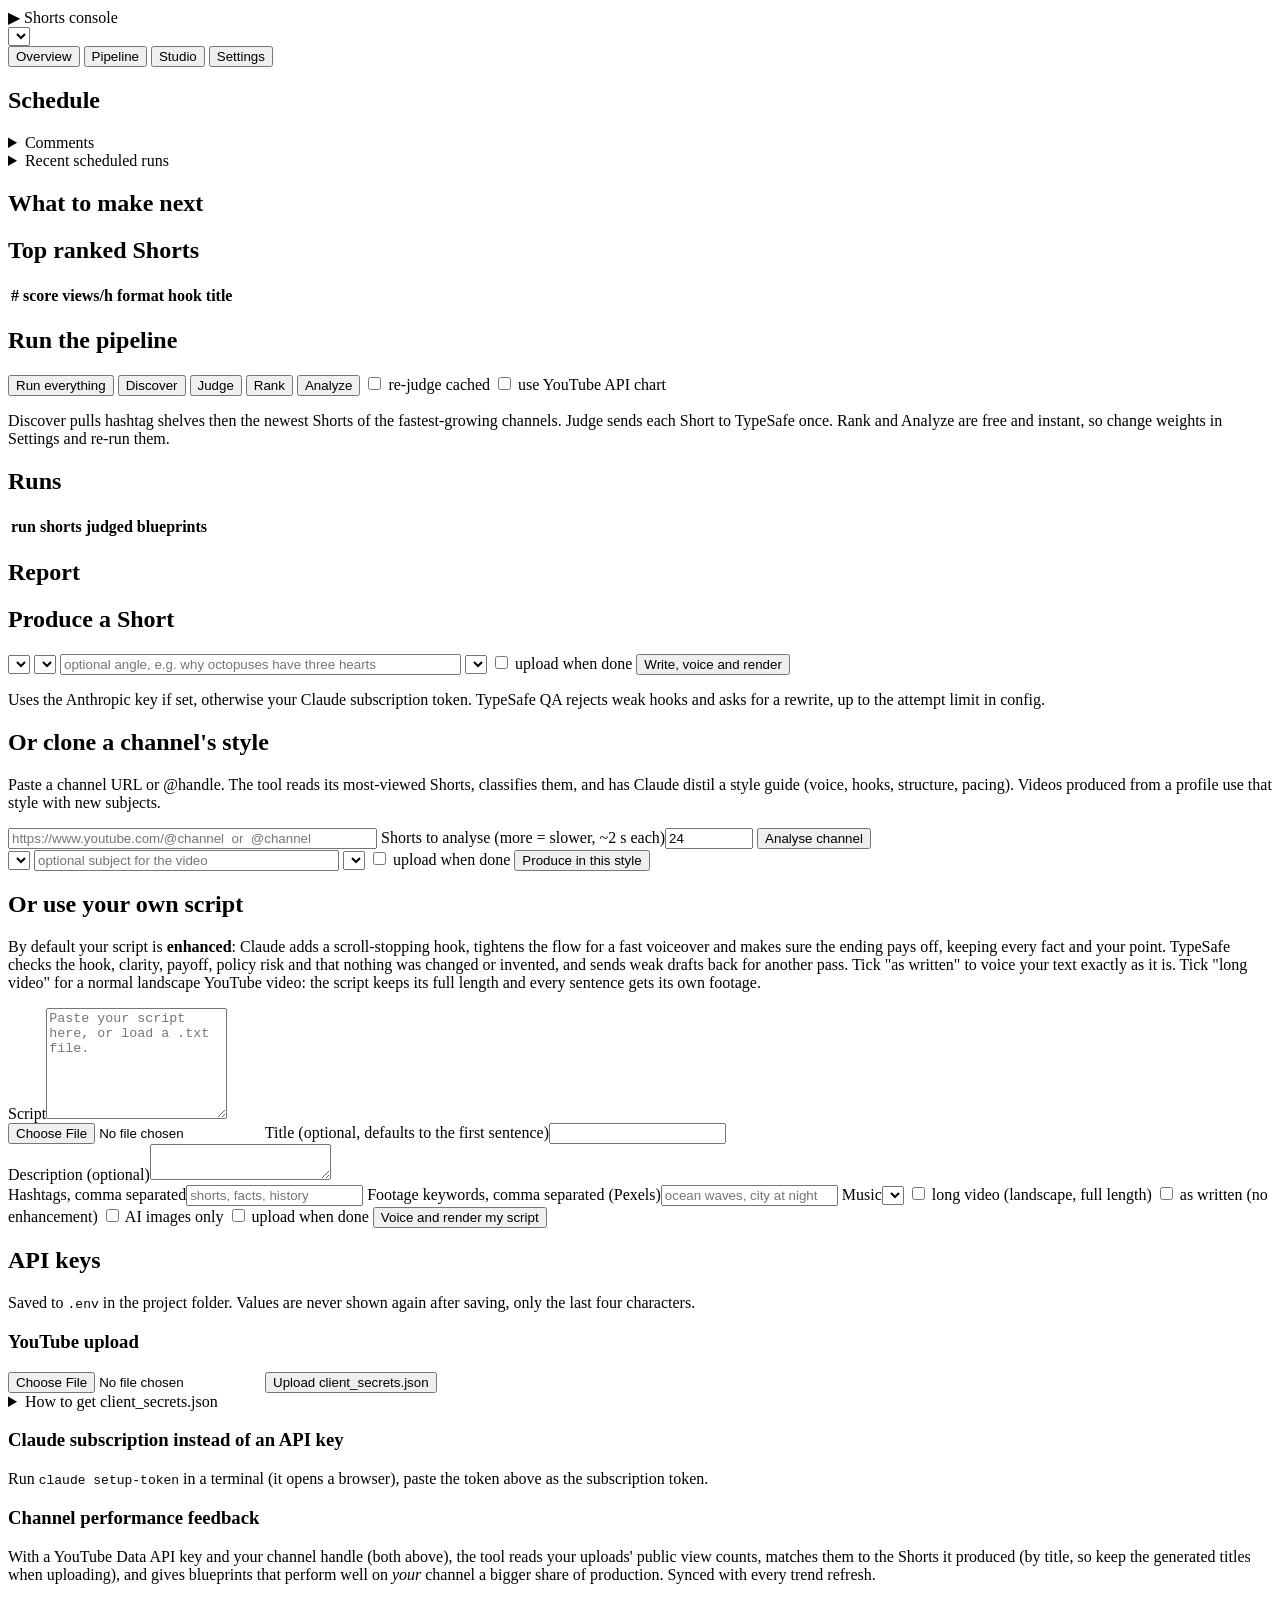
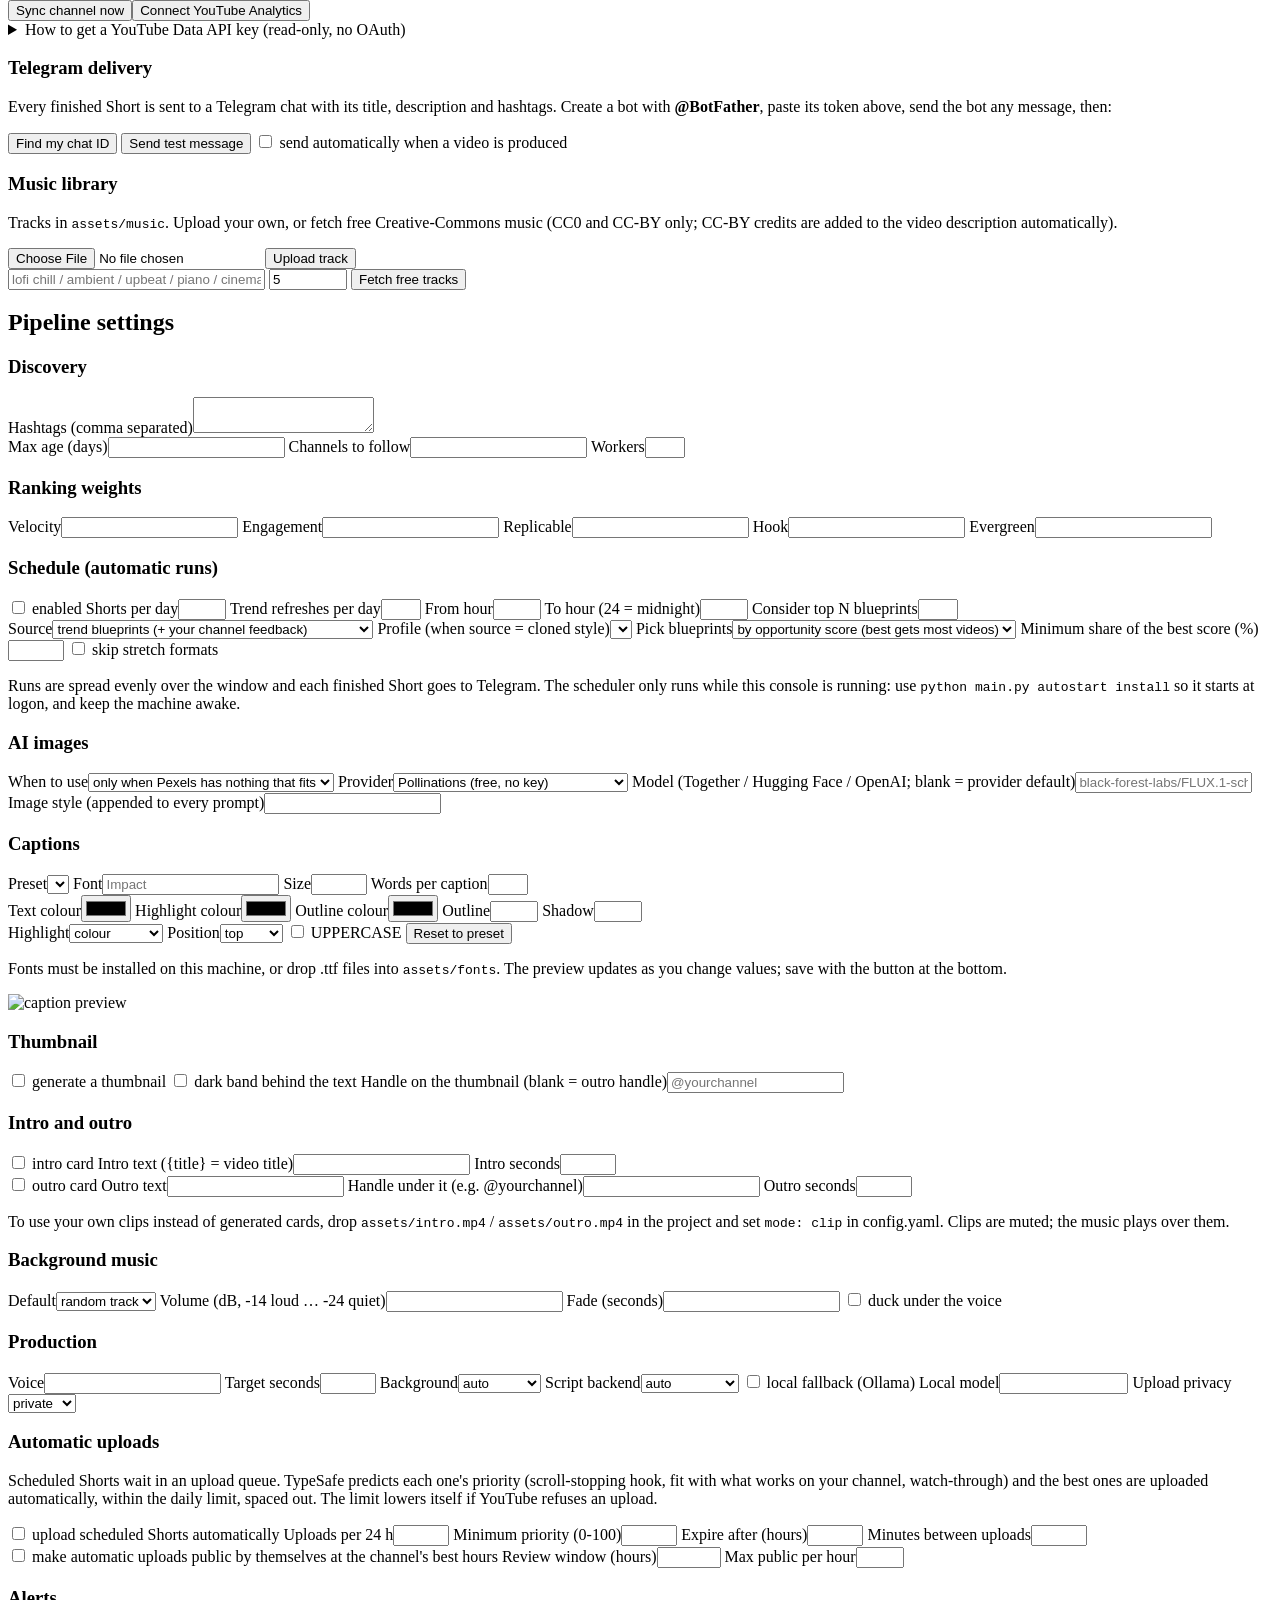
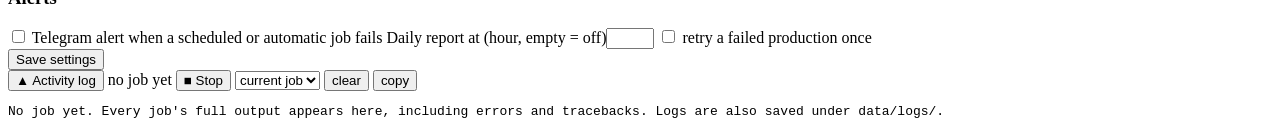
==== shorts_pipeline/web/static/index.html @ 67ca4fff "Stop button for running jobs (Activity log bar, /stop on Telegram) POST /api/jobs/{id}/stop raises J" ====
<!doctype html>
<html lang="en">
<head>
<meta charset="utf-8">
<meta name="viewport" content="width=device-width, initial-scale=1">
<title>Shorts console</title>
<link rel="stylesheet" href="/static/style.css">
</head>
<body>
<header class="top">
  <div class="brand">▶ Shorts console</div>
  <select id="chanpick" class="hidden" title="switch channel (each channel has its own console)"></select>
  <nav>
    <button data-tab="overview" class="active">Overview</button>
    <button data-tab="pipeline">Pipeline</button>
    <button data-tab="studio">Studio</button>
    <button data-tab="settings">Settings</button>
  </nav>
  <div id="jobpill" class="pill hidden"></div>
</header>

<main>
  <!-- ------------------------------------------------------------ overview -->
  <section id="tab-overview" class="tab active">
    <div class="cards" id="statuscards"></div>
    <div class="panel" id="schedpanel">
      <h2>Schedule <span id="schedsummary" class="muted"></span></h2>
      <div class="row">
        <div id="schednext" class="muted"></div>
      </div>
      <div id="schedeligible" class="muted"></div>
      <div id="queuepanel" class="muted"></div>
      <details id="commentsbox"><summary>Comments <span id="commentscount" class="muted"></span></summary>
        <div class="row"><button id="commentsconnect">Connect comments</button><button id="commentsrun">Check comments now</button></div>
        <div id="commentslist"></div>
      </details>
      <div id="channelpanel" class="muted"></div>
      <details><summary>Recent scheduled runs</summary><div class="tablewrap"><table id="schedhistory"><thead><tr><th>slot</th><th>kind</th><th>started</th><th>status</th><th>details</th></tr></thead><tbody></tbody></table></div></details>
    </div>
    <div class="grid2">
      <div class="panel">
        <h2>What to make next</h2>
        <p class="muted" id="bp-run"></p>
        <div id="blueprints" class="bplist"></div>
      </div>
      <div class="panel">
        <h2>Top ranked Shorts</h2>
        <div class="tablewrap"><table id="topshorts"><thead><tr>
          <th>#</th><th>score</th><th>views/h</th><th>format</th><th>hook</th><th>title</th></tr></thead><tbody></tbody></table></div>
      </div>
    </div>
  </section>

  <!-- ------------------------------------------------------------ pipeline -->
  <section id="tab-pipeline" class="tab">
    <div class="panel">
      <h2>Run the pipeline</h2>
      <div class="row">
        <button class="primary" data-job="run">Run everything</button>
        <button data-job="discover">Discover</button>
        <button data-job="judge">Judge</button>
        <button data-job="rank">Rank</button>
        <button data-job="analyze">Analyze</button>
        <label class="inline"><input type="checkbox" id="opt-force"> re-judge cached</label>
        <label class="inline"><input type="checkbox" id="opt-api"> use YouTube API chart</label>
      </div>
      <p class="muted">Discover pulls hashtag shelves then the newest Shorts of the fastest-growing channels. Judge sends each Short to TypeSafe once. Rank and Analyze are free and instant, so change weights in Settings and re-run them.</p>
    </div>
    <div class="grid2">
      <div class="panel">
        <h2>Runs</h2>
        <div class="tablewrap"><table id="runs"><thead><tr><th>run</th><th>shorts</th><th>judged</th><th>blueprints</th><th></th></tr></thead><tbody></tbody></table></div>
      </div>
      <div class="panel">
        <h2>Report</h2>
        <pre id="report" class="report"></pre>
      </div>
    </div>
  </section>

  <!-- ------------------------------------------------------------ studio -->
  <section id="tab-studio" class="tab">
    <div class="panel">
      <h2>Produce a Short</h2>
      <div class="row">
        <select id="prod-run"></select>
        <select id="prod-blueprint"></select>
        <input id="prod-angle" placeholder="optional angle, e.g. why octopuses have three hearts" size="48">
        <select id="prod-music" class="musicpick" title="background music"></select>
        <label class="inline"><input type="checkbox" id="prod-upload"> upload when done</label>
        <button class="primary" data-job="produce">Write, voice and render</button>
      </div>
      <p class="muted">Uses the Anthropic key if set, otherwise your Claude subscription token. TypeSafe QA rejects weak hooks and asks for a rewrite, up to the attempt limit in config.</p>
    </div>
    <div class="panel">
      <h2>Or clone a channel's style</h2>
      <p class="muted">Paste a channel URL or @handle. The tool reads its most-viewed Shorts, classifies them, and has Claude distil a style guide (voice, hooks, structure, pacing). Videos produced from a profile use that style with new subjects.</p>
      <div class="row">
        <input id="pf-target" placeholder="https://www.youtube.com/@channel  or  @channel" size="44">
        <label>Shorts to analyse (more = slower, ~2 s each)<input type="number" id="pf-videos" value="24" min="6" max="150" style="width:80px"></label>
        <button id="pf-add">Analyse channel</button>
      </div>
      <div class="row">
        <select id="pf-select"></select>
        <input id="pf-angle" placeholder="optional subject for the video" size="36">
        <select id="pf-music" class="musicpick"></select>
        <label class="inline"><input type="checkbox" id="pf-upload"> upload when done</label>
        <button class="primary" id="pf-produce">Produce in this style</button>
      </div>
      <div id="pf-summary" class="muted"></div>
    </div>
    <div class="panel">
      <h2>Or use your own script</h2>
      <p class="muted">By default your script is <b>enhanced</b>: Claude adds a scroll-stopping hook, tightens the flow for a fast voiceover and makes sure the ending pays off, keeping every fact and your point. TypeSafe checks the hook, clarity, payoff, policy risk and that nothing was changed or invented, and sends weak drafts back for another pass. Tick "as written" to voice your text exactly as it is. Tick "long video" for a normal landscape YouTube video: the script keeps its full length and every sentence gets its own footage.</p>
      <div class="row">
        <label class="grow">Script<textarea id="cs-text" rows="7" placeholder="Paste your script here, or load a .txt file."></textarea></label>
      </div>
      <div class="row">
        <input type="file" id="cs-file" accept=".txt,.md,text/plain">
        <label>Title (optional, defaults to the first sentence)<input id="cs-title" maxlength="100"></label>
      </div>
      <div class="row">
        <label class="grow">Description (optional)<textarea id="cs-desc" rows="2"></textarea></label>
      </div>
      <div class="row">
        <label>Hashtags, comma separated<input id="cs-tags" placeholder="shorts, facts, history"></label>
        <label>Footage keywords, comma separated (Pexels)<input id="cs-keywords" placeholder="ocean waves, city at night"></label>
        <label>Music<select id="cs-music" class="musicpick"></select></label>
        <label class="inline" title="A normal landscape YouTube video (16:9), not a Short: your script keeps its full length; only the opening, transitions and grammar are polished (or nothing, with as written). Not added to the Shorts upload queue."><input type="checkbox" id="cs-long"> long video (landscape, full length)</label>
        <label class="inline"><input type="checkbox" id="cs-aswritten"> as written (no enhancement)</label>
        <label class="inline" title="Every shot is an AI-generated image instead of internet footage. The free generator makes one image every 45 seconds, so a Short takes a few minutes longer."><input type="checkbox" id="cs-aionly"> AI images only</label>
        <label class="inline"><input type="checkbox" id="cs-upload"> upload when done</label>
        <button class="primary" id="cs-produce">Voice and render my script</button>
      </div>
    </div>
    <div id="outputs" class="outputs"></div>
  </section>

  <!-- ------------------------------------------------------------ settings -->
  <section id="tab-settings" class="tab">
    <div class="grid2">
      <div class="panel">
        <h2>API keys</h2>
        <p class="muted">Saved to <code>.env</code> in the project folder. Values are never shown again after saving, only the last four characters.</p>
        <form id="keysform"></form>
        <h3>YouTube upload</h3>
        <p class="muted" id="yt-status"></p>
        <input type="file" id="secretsfile" accept="application/json">
        <button id="secretsbtn">Upload client_secrets.json</button>
        <details class="muted"><summary>How to get client_secrets.json</summary>
          <ol>
            <li>console.cloud.google.com → new project → APIs &amp; Services → enable <b>YouTube Data API v3</b></li>
            <li>OAuth consent screen → External → add your Google account as a test user</li>
            <li>Credentials → Create credentials → OAuth client ID → <b>Desktop app</b> → download JSON</li>
            <li>Upload it here. The first upload job opens a browser window to approve access.</li>
          </ol></details>
        <h3>Claude subscription instead of an API key</h3>
        <p class="muted">Run <code>claude setup-token</code> in a terminal (it opens a browser), paste the token above as the subscription token.</p>
        <h3>Channel performance feedback</h3>
        <p class="muted">With a YouTube Data API key and your channel handle (both above), the tool reads your uploads' public view counts, matches them to the Shorts it produced (by title, so keep the generated titles when uploading), and gives blueprints that perform well on <i>your</i> channel a bigger share of production. Synced with every trend refresh.</p>
        <div class="row"><button id="channelsync">Sync channel now</button><button id="analyticsconnect">Connect YouTube Analytics</button><span id="channelstatus" class="muted"></span></div>
        <details class="muted"><summary>How to get a YouTube Data API key (read-only, no OAuth)</summary>
          <ol><li>console.cloud.google.com → your project → APIs &amp; Services → Enable <b>YouTube Data API v3</b></li>
          <li>Credentials → Create credentials → <b>API key</b> → copy it into the YouTube Data API key field</li>
          <li>Put your channel handle (e.g. @yourname) in the channel field, save, then Sync.</li></ol></details>
        <h3>Telegram delivery</h3>
        <p class="muted">Every finished Short is sent to a Telegram chat with its title, description and hashtags. Create a bot with <b>@BotFather</b>, paste its token above, send the bot any message, then:</p>
        <div class="row">
          <button id="tgdiscover">Find my chat ID</button>
          <button id="tgtest">Send test message</button>
          <label class="inline"><input type="checkbox" id="tg-onproduce"> send automatically when a video is produced</label>
        </div>
        <p class="muted" id="tgstatus"></p>
        <h3>Music library</h3>
        <p class="muted">Tracks in <code>assets/music</code>. Upload your own, or fetch free Creative-Commons music (CC0 and CC-BY only; CC-BY credits are added to the video description automatically).</p>
        <div class="row">
          <input type="file" id="musicfile" accept="audio/*,.mp3,.m4a,.wav,.ogg,.oga,.flac">
          <button id="musicupload">Upload track</button>
        </div>
        <div class="row">
          <input id="musicquery" placeholder="lofi chill / ambient / upbeat / piano / cinematic" size="30">
          <input id="musiccount" type="number" value="5" min="1" max="20" style="width:70px">
          <button id="musicfetch">Fetch free tracks</button>
        </div>
        <div id="musiclist" class="tracks"></div>
      </div>
      <div class="panel">
        <h2>Pipeline settings</h2>
        <form id="cfgform">
          <h3>Discovery</h3>
          <label>Hashtags (comma separated)<textarea name="discovery.hashtags" rows="2"></textarea></label>
          <div class="row">
            <label>Max age (days)<input type="number" name="discovery.max_age_days" min="1"></label>
            <label>Channels to follow<input type="number" name="discovery.channels_to_follow" min="0"></label>
            <label>Workers<input type="number" name="discovery.workers" min="1" max="8"></label>
          </div>
          <h3>Ranking weights</h3>
          <div class="row">
            <label>Velocity<input type="number" step="0.05" name="ranking.weights.velocity"></label>
            <label>Engagement<input type="number" step="0.05" name="ranking.weights.engagement"></label>
            <label>Replicable<input type="number" step="0.05" name="ranking.weights.replicable"></label>
            <label>Hook<input type="number" step="0.05" name="ranking.weights.hook"></label>
            <label>Evergreen<input type="number" step="0.05" name="ranking.weights.evergreen"></label>
          </div>
          <h3>Schedule (automatic runs)</h3>
          <div class="row">
            <label class="inline"><input type="checkbox" name="schedule.enabled"> enabled</label>
            <label>Shorts per day<input type="number" min="1" max="96" name="schedule.produces_per_day"></label>
            <label>Trend refreshes per day<input type="number" min="0" max="6" name="schedule.refresh_per_day"></label>
            <label>From hour<input type="number" min="0" max="23" name="schedule.start_hour"></label>
            <label>To hour (24 = midnight)<input type="number" min="1" max="24" name="schedule.end_hour"></label>
            <label>Consider top N blueprints<input type="number" min="1" max="8" name="schedule.blueprints_to_rotate"></label>
          </div>
          <div class="row">
            <label>Source<select name="schedule.source"><option value="trends">trend blueprints (+ your channel feedback)</option><option value="profile">a cloned channel style</option><option value="dub">dubbed versions of the main channel's best Shorts</option></select></label>
            <label>Profile (when source = cloned style)<select name="schedule.profile"></select></label>
            <label>Pick blueprints<select name="schedule.selection"><option value="weighted">by opportunity score (best gets most videos)</option><option value="rotate">round robin</option></select></label>
            <label>Minimum share of the best score (%)<input type="number" min="0" max="100" name="schedule.min_share_pct"></label>
            <label class="inline"><input type="checkbox" name="schedule.skip_stretch"> skip stretch formats</label>
          </div>
          <p class="muted">Runs are spread evenly over the window and each finished Short goes to Telegram. The scheduler only runs while this console is running: use <code>python main.py autostart install</code> so it starts at logon, and keep the machine awake.</p>
          <h3>AI images</h3>
          <div class="row">
            <label>When to use<select name="production.ai_images.mode"><option value="fallback">only when Pexels has nothing that fits</option><option value="always">for every line (no stock footage)</option><option value="never">never</option></select></label>
            <label>Provider<select name="production.ai_images.provider"><option value="pollinations">Pollinations (free, no key)</option><option value="together">Together AI, FLUX (key)</option><option value="huggingface">Hugging Face Inference API (token)</option><option value="openai">OpenAI gpt-image-1 (key, paid)</option></select></label>
            <label>Model (Together / Hugging Face / OpenAI; blank = provider default)<input name="production.ai_images.model" placeholder="black-forest-labs/FLUX.1-schnell"></label>
          </div>
          <div class="row"><label class="grow">Image style (appended to every prompt)<input name="production.ai_images.style"></label></div>
          <h3>Captions</h3>
          <div class="capgrid">
            <div>
              <div class="row">
                <label>Preset<select name="captions.style" id="cap-preset"></select></label>
                <label>Font<input name="captions.font" placeholder="Impact"></label>
                <label>Size<input type="number" min="40" max="160" name="captions.size"></label>
                <label>Words per caption<input type="number" min="1" max="8" name="captions.words_per_caption"></label>
              </div>
              <div class="row">
                <label>Text colour<input type="color" name="captions.primary"></label>
                <label>Highlight colour<input type="color" name="captions.highlight"></label>
                <label>Outline colour<input type="color" name="captions.outline_color"></label>
                <label>Outline<input type="number" min="0" max="14" name="captions.outline"></label>
                <label>Shadow<input type="number" min="0" max="10" name="captions.shadow"></label>
              </div>
              <div class="row">
                <label>Highlight<select name="captions.highlight_mode"><option value="color">colour</option><option value="box">box</option><option value="pop">pop (bigger)</option><option value="none">none</option></select></label>
                <label>Position<select name="captions.position"><option>top</option><option>center</option><option>lower</option><option>bottom</option></select></label>
                <label class="inline"><input type="checkbox" name="captions.uppercase"> UPPERCASE</label>
                <button type="button" id="cap-reset">Reset to preset</button>
              </div>
              <p class="muted">Fonts must be installed on this machine, or drop .ttf files into <code>assets/fonts</code>. The preview updates as you change values; save with the button at the bottom.</p>
            </div>
            <div class="cappreview"><img id="cap-preview" alt="caption preview" width="203" height="360"></div>
          </div>
          <h3>Thumbnail</h3>
          <div class="row">
            <label class="inline"><input type="checkbox" name="production.thumbnail.enabled"> generate a thumbnail</label>
            <label class="inline"><input type="checkbox" name="production.thumbnail.band"> dark band behind the text</label>
            <label>Handle on the thumbnail (blank = outro handle)<input name="production.thumbnail.handle" placeholder="@yourchannel"></label>
          </div>
          <h3>Intro and outro</h3>
          <div class="row">
            <label class="inline"><input type="checkbox" name="production.intro.enabled"> intro card</label>
            <label>Intro text ({title} = video title)<input name="production.intro.text"></label>
            <label>Intro seconds<input type="number" step="0.5" min="0.5" max="5" name="production.intro.seconds"></label>
          </div>
          <div class="row">
            <label class="inline"><input type="checkbox" name="production.outro.enabled"> outro card</label>
            <label>Outro text<input name="production.outro.text"></label>
            <label>Handle under it (e.g. @yourchannel)<input name="production.outro.handle"></label>
            <label>Outro seconds<input type="number" step="0.5" min="0.5" max="6" name="production.outro.seconds"></label>
          </div>
          <p class="muted">To use your own clips instead of generated cards, drop <code>assets/intro.mp4</code> / <code>assets/outro.mp4</code> in the project and set <code>mode: clip</code> in config.yaml. Clips are muted; the music plays over them.</p>
          <h3>Background music</h3>
          <div class="row">
            <label>Default<select name="production.music.default"><option value="random">random track</option><option value="none">none</option></select></label>
            <label>Volume (dB, -14 loud … -24 quiet)<input type="number" step="1" name="production.music.volume_db"></label>
            <label>Fade (seconds)<input type="number" step="0.5" min="0" name="production.music.fade_seconds"></label>
            <label class="inline"><input type="checkbox" name="production.music.duck"> duck under the voice</label>
          </div>
          <h3>Production</h3>
          <div class="row">
            <label>Voice<input name="production.voice"></label>
            <label>Target seconds<input type="number" name="production.target_seconds" min="15" max="180"></label>
            <label>Background<select name="production.background_source"><option>auto</option><option>pexels</option><option>generated</option></select></label>
            <label>Script backend<select name="production.script_backend"><option>auto</option><option>api</option><option>claude_code</option><option>ollama</option></select></label>
            <label class="inline" title="free local model through Ollama, used when Claude is unavailable"><input type="checkbox" name="production.ollama.fallback"> local fallback (Ollama)</label>
            <label>Local model<input name="production.ollama.model" size="14"></label>
            <label>Upload privacy<select name="upload.privacy"><option>private</option><option>unlisted</option><option>public</option></select></label>
          </div>
          <h3>Automatic uploads</h3>
          <p class="muted">Scheduled Shorts wait in an upload queue. TypeSafe predicts each one's priority (scroll-stopping hook, fit with what works on your channel, watch-through) and the best ones are uploaded automatically, within the daily limit, spaced out. The limit lowers itself if YouTube refuses an upload.</p>
          <div class="row">
            <label class="inline"><input type="checkbox" name="upload.auto"> upload scheduled Shorts automatically</label>
            <label>Uploads per 24 h<input type="number" min="1" max="100" name="upload.daily_limit"></label>
            <label>Minimum priority (0-100)<input type="number" min="0" max="100" name="upload.min_priority"></label>
            <label>Expire after (hours)<input type="number" min="1" max="240" name="upload.max_age_hours"></label>
            <label>Minutes between uploads<input type="number" min="0" max="600" name="upload.min_gap_minutes"></label>
          </div>
          <div class="row">
            <label class="inline"><input type="checkbox" name="upload.schedule_publish"> make automatic uploads public by themselves at the channel's best hours</label>
            <label>Review window (hours)<input type="number" min="0" max="72" step="0.5" name="upload.review_hours"></label>
            <label>Max public per hour<input type="number" min="1" max="10" name="upload.max_per_hour"></label>
          </div>
          <p class="muted" id="publishhours"></p>
          <h3>Alerts</h3>
          <div class="row">
            <label class="inline"><input type="checkbox" name="notifications.telegram.alerts"> Telegram alert when a scheduled or automatic job fails</label>
            <label>Daily report at (hour, empty = off)<input type="number" min="0" max="23" name="notifications.telegram.daily_report_hour"></label>
            <label class="inline"><input type="checkbox" name="schedule.retry_failed"> retry a failed production once</label>
          </div>
          <button class="primary" type="submit">Save settings</button>
          <span id="cfgsaved" class="muted"></span>
        </form>
      </div>
    </div>
  </section>
</main>

<!-- ------------------------------------------------------------ activity log drawer (every tab) -->
<aside id="drawer" class="drawer">
  <div class="drawerhead">
    <button id="drawertoggle" title="show or hide the log">▲ Activity log</button>
    <span id="jobstatus" class="muted">no job yet</span>
    <button id="jobstop" class="danger hidden" title="stop this job now; what it has half made is discarded">■ Stop</button>
    <select id="jobpicker" title="earlier jobs"><option value="">current job</option></select>
    <button id="logclear">clear</button>
    <button id="logcopy">copy</button>
    <span class="right muted" id="logfile"></span>
  </div>
  <pre id="joblog" class="log drawerlog">No job yet. Every job's full output appears here, including errors and tracebacks. Logs are also saved under data/logs/.</pre>
</aside>

<div id="toast" class="toast hidden"></div>
<script src="/static/app.js"></script>
</body>
</html>
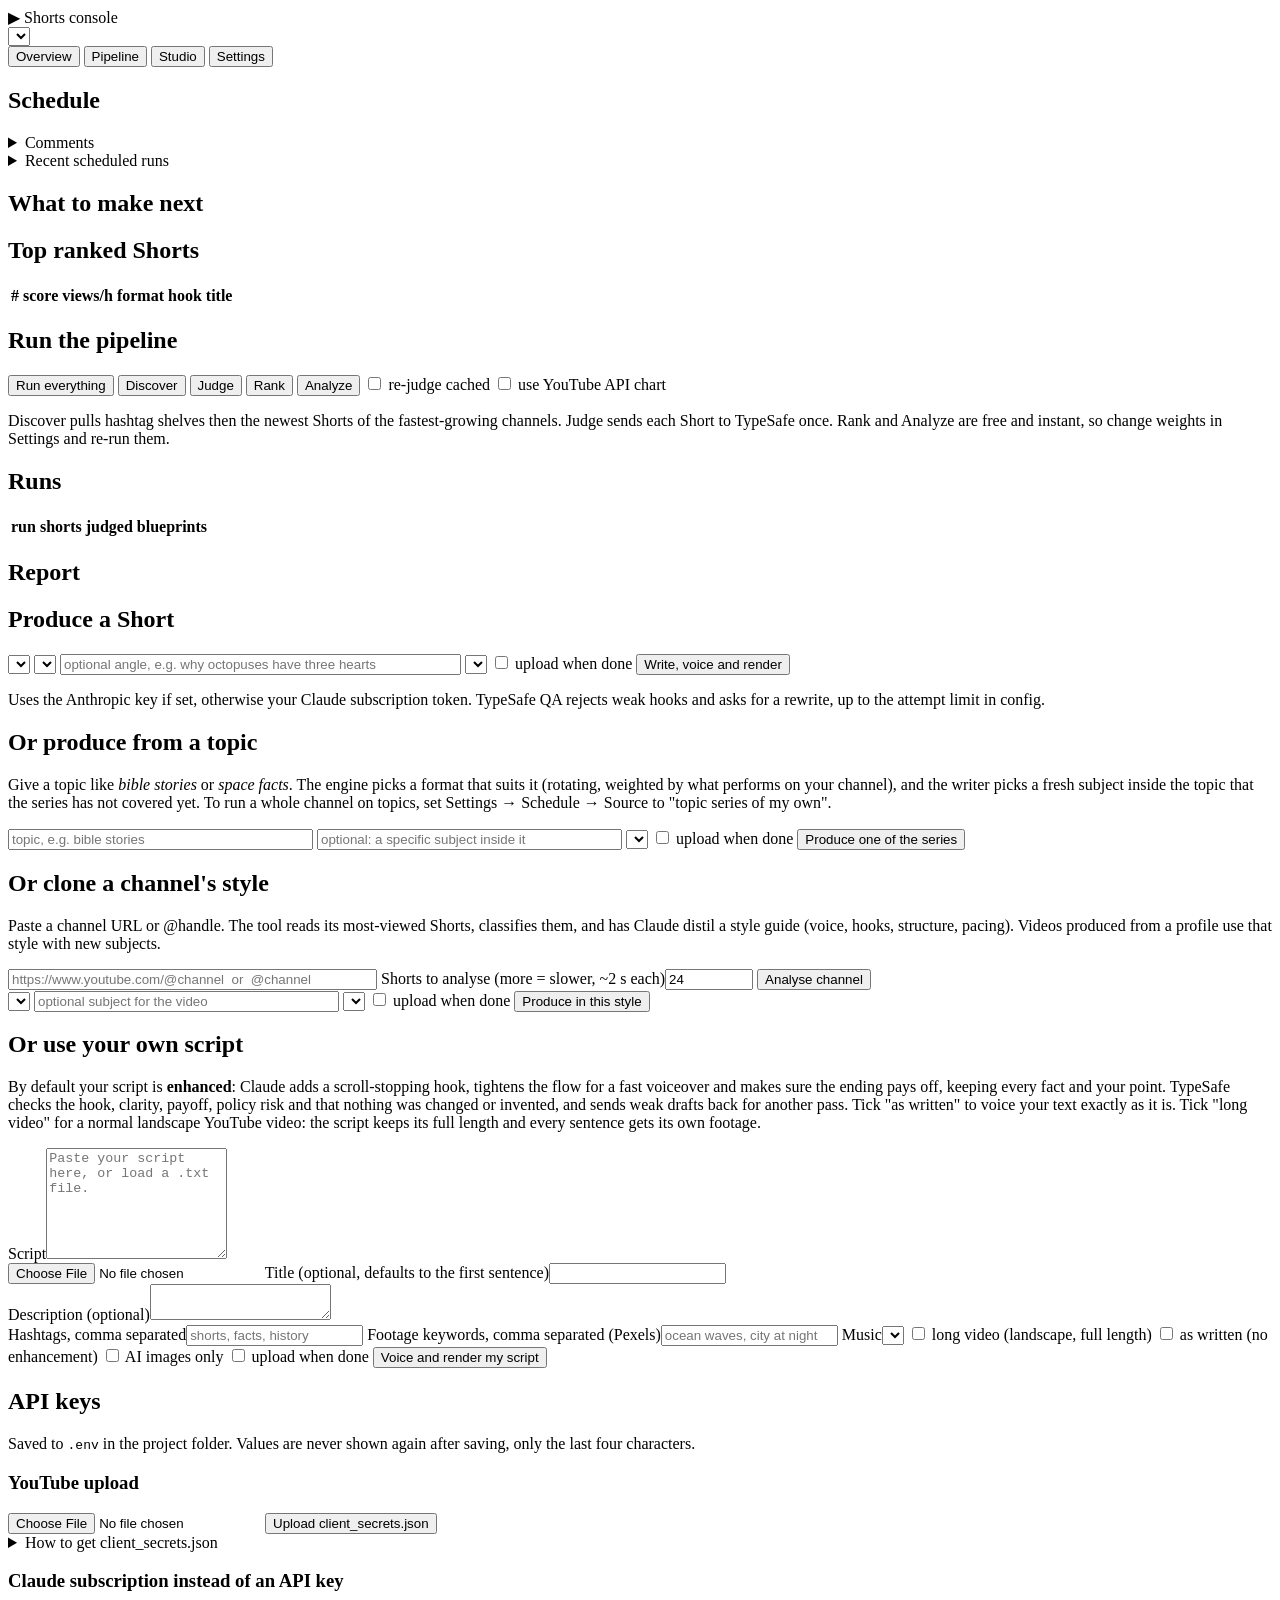
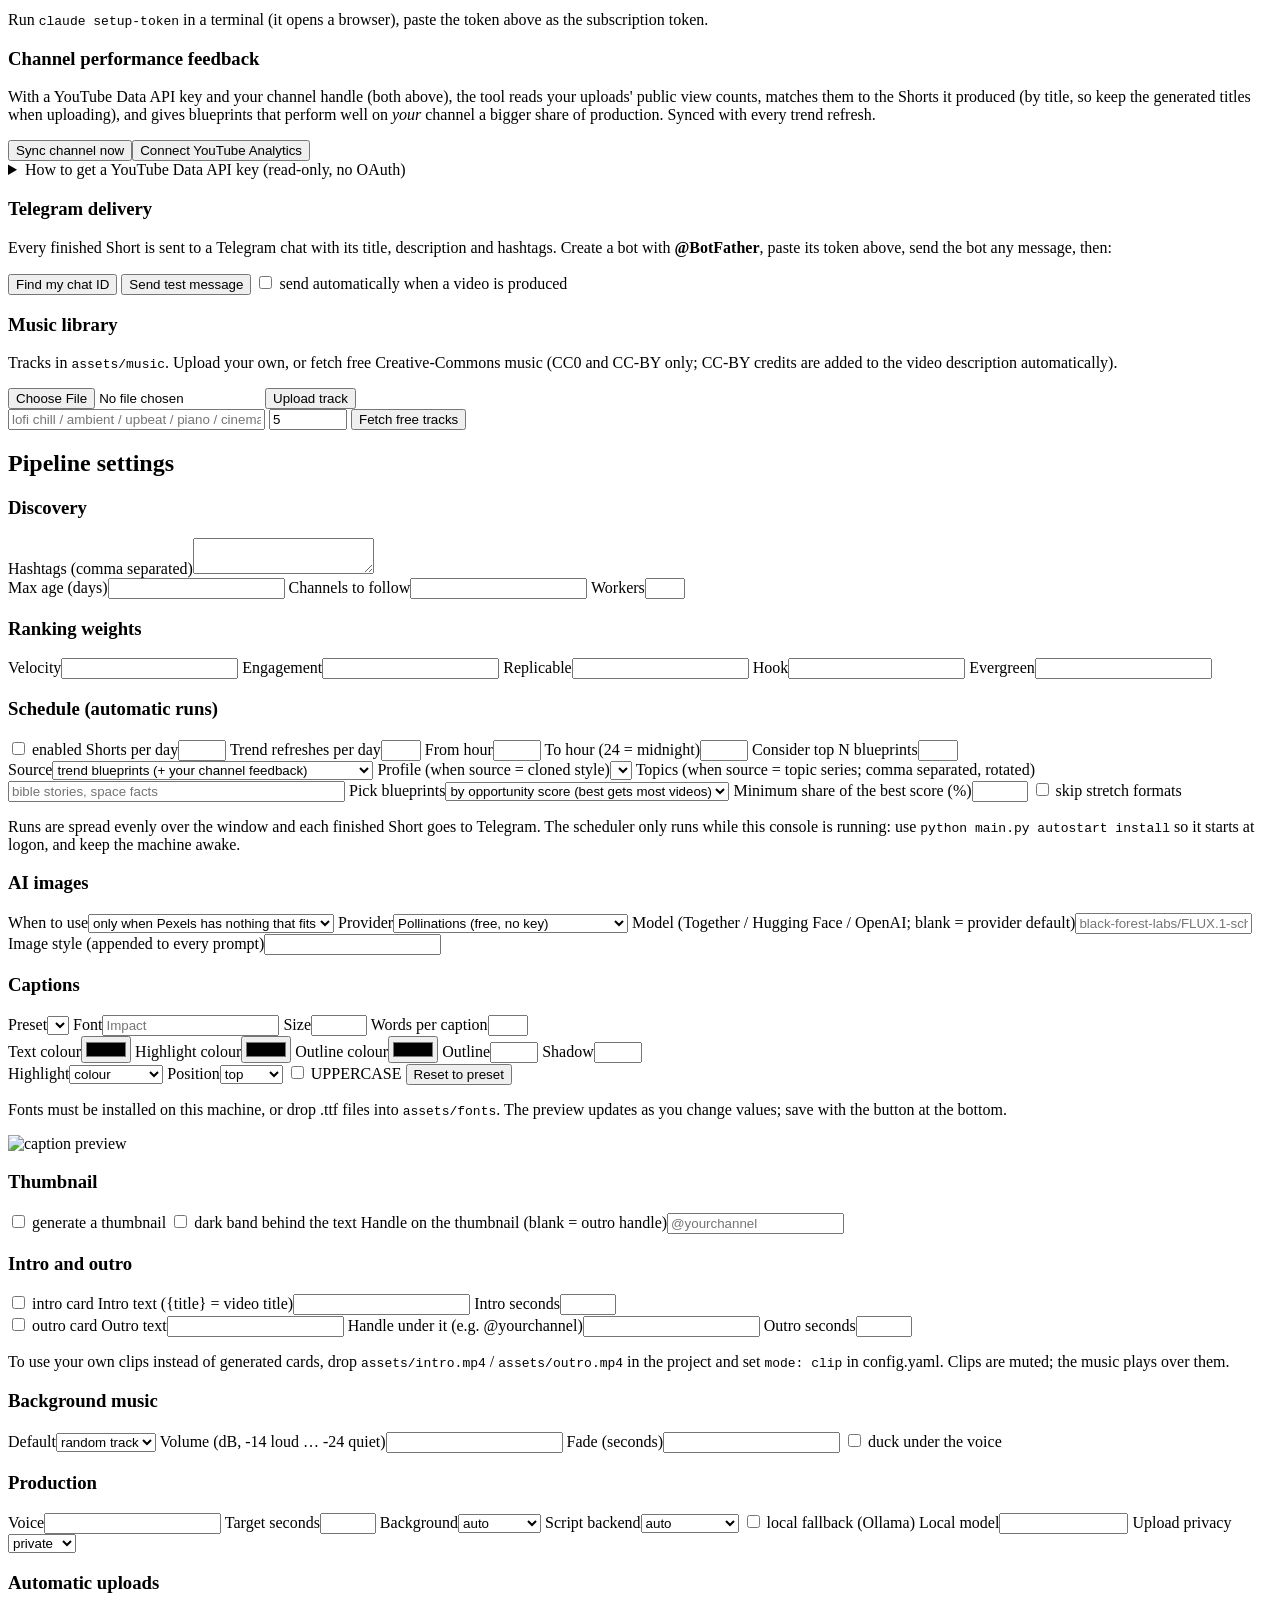
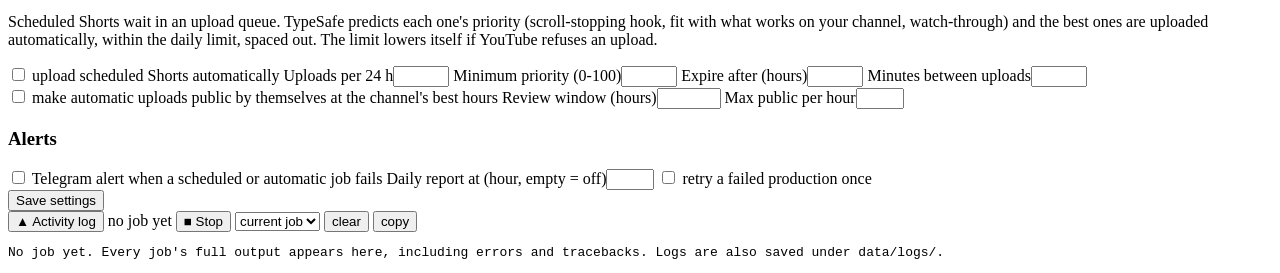
==== commit e7339da6: "Topic series ("bible stories" -> a stream of fresh Shorts inside it); every Short joins the upload q" ====
--- a/shorts_pipeline/web/static/index.html
+++ b/shorts_pipeline/web/static/index.html
@@ -91,6 +91,17 @@
         <button class="primary" data-job="produce">Write, voice and render</button>
       </div>
       <p class="muted">Uses the Anthropic key if set, otherwise your Claude subscription token. TypeSafe QA rejects weak hooks and asks for a rewrite, up to the attempt limit in config.</p>
+    </div>
+    <div class="panel">
+      <h2>Or produce from a topic</h2>
+      <p class="muted">Give a topic like <i>bible stories</i> or <i>space facts</i>. The engine picks a format that suits it (rotating, weighted by what performs on your channel), and the writer picks a fresh subject inside the topic that the series has not covered yet. To run a whole channel on topics, set Settings → Schedule → Source to "topic series of my own".</p>
+      <div class="row">
+        <input id="tp-topic" placeholder="topic, e.g. bible stories" size="36">
+        <input id="tp-angle" placeholder="optional: a specific subject inside it" size="36">
+        <select id="tp-music" class="musicpick"></select>
+        <label class="inline"><input type="checkbox" id="tp-upload"> upload when done</label>
+        <button class="primary" id="tp-produce">Produce one of the series</button>
+      </div>
     </div>
     <div class="panel">
       <h2>Or clone a channel's style</h2>
@@ -212,8 +223,9 @@
             <label>Consider top N blueprints<input type="number" min="1" max="8" name="schedule.blueprints_to_rotate"></label>
           </div>
           <div class="row">
-            <label>Source<select name="schedule.source"><option value="trends">trend blueprints (+ your channel feedback)</option><option value="profile">a cloned channel style</option><option value="dub">dubbed versions of the main channel's best Shorts</option></select></label>
+            <label>Source<select name="schedule.source"><option value="trends">trend blueprints (+ your channel feedback)</option><option value="profile">a cloned channel style</option><option value="topic">topic series of my own</option><option value="dub">dubbed versions of the main channel's best Shorts</option></select></label>
             <label>Profile (when source = cloned style)<select name="schedule.profile"></select></label>
+            <label>Topics (when source = topic series; comma separated, rotated)<input name="schedule.topics" placeholder="bible stories, space facts" size="40"></label>
             <label>Pick blueprints<select name="schedule.selection"><option value="weighted">by opportunity score (best gets most videos)</option><option value="rotate">round robin</option></select></label>
             <label>Minimum share of the best score (%)<input type="number" min="0" max="100" name="schedule.min_share_pct"></label>
             <label class="inline"><input type="checkbox" name="schedule.skip_stretch"> skip stretch formats</label>
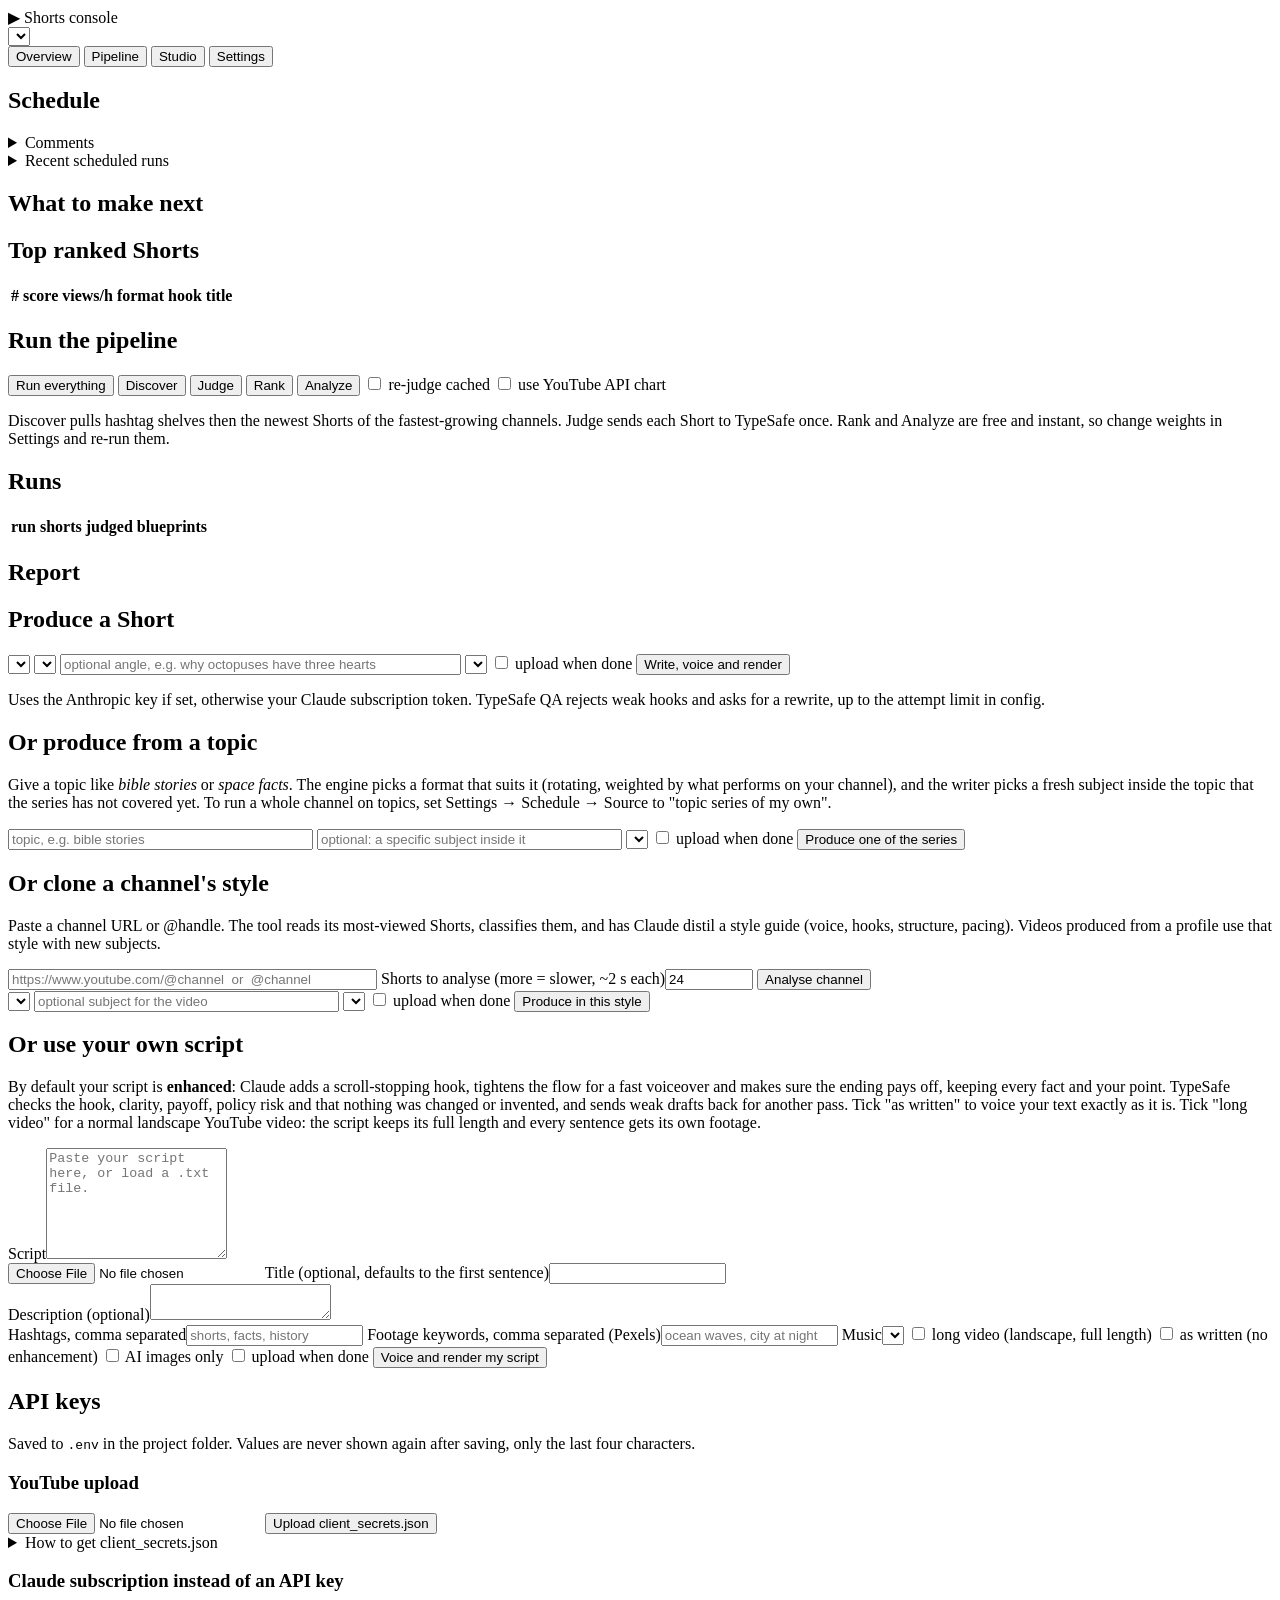
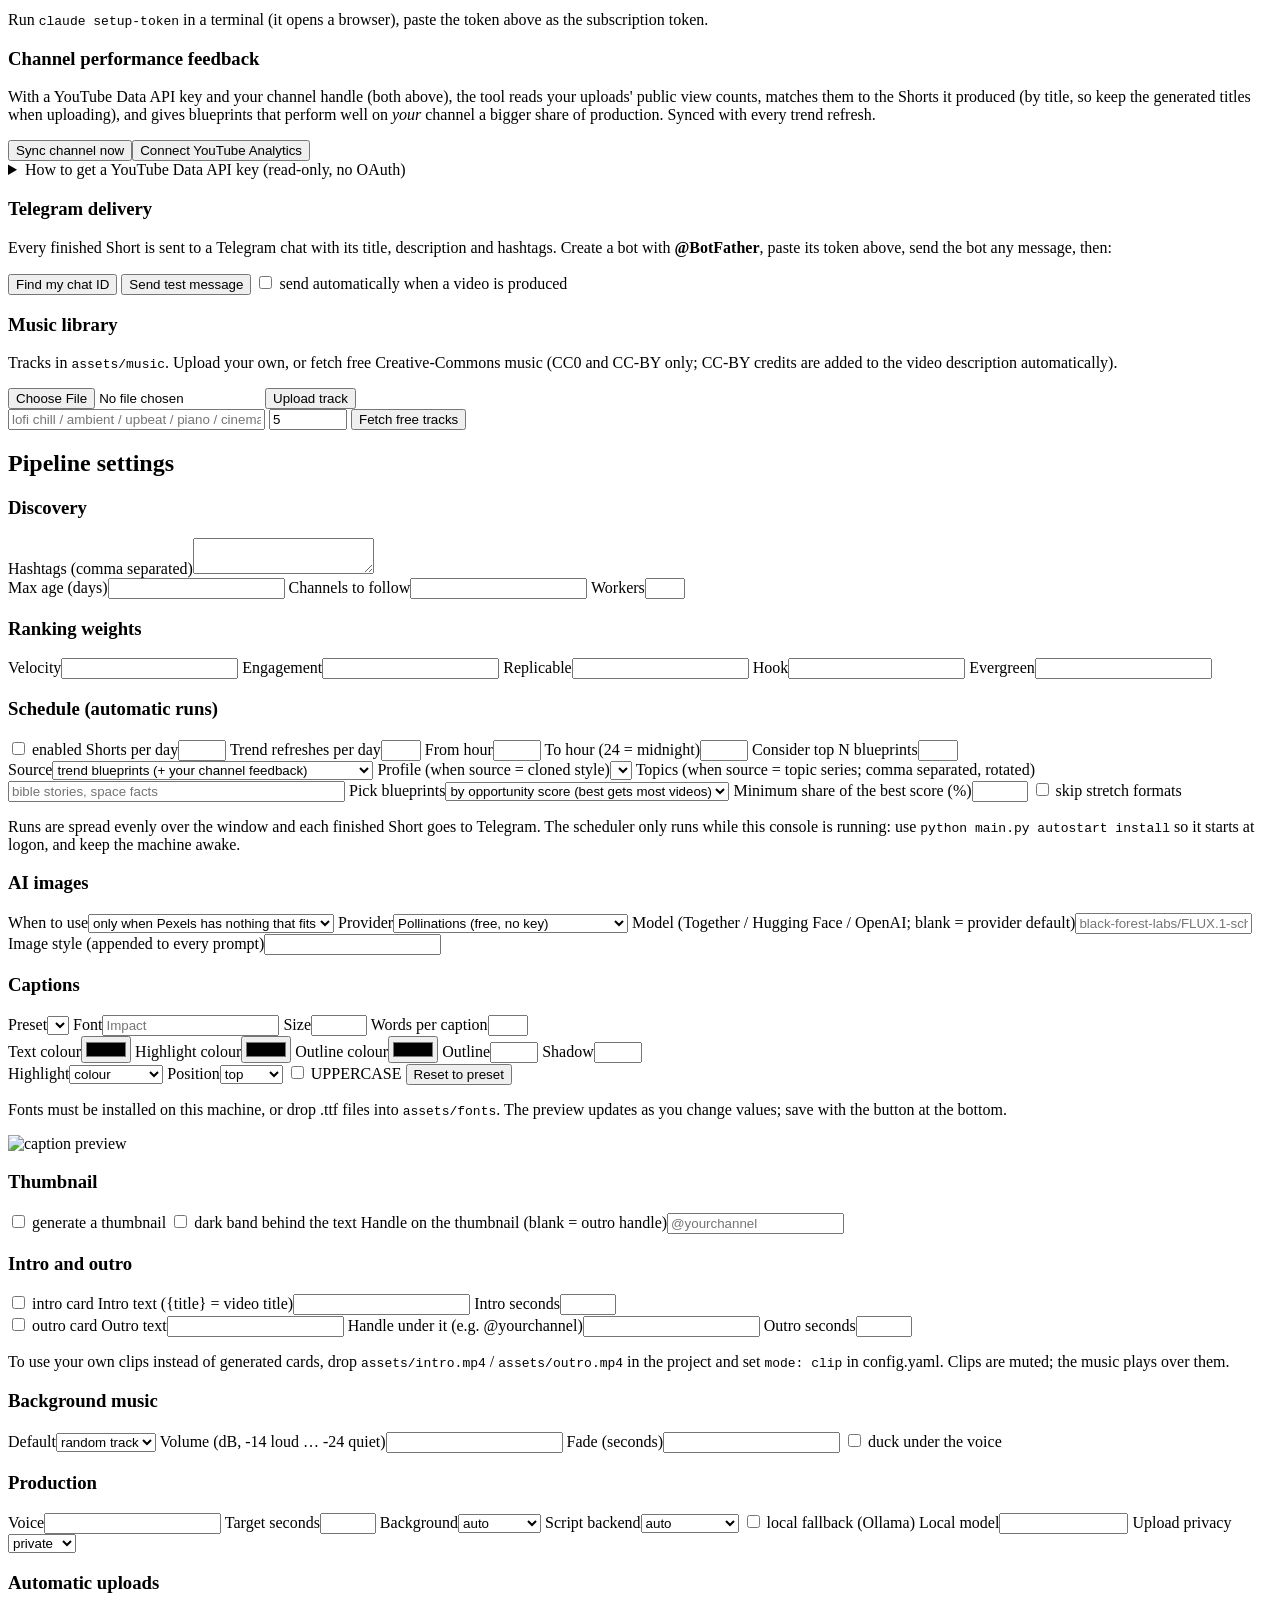
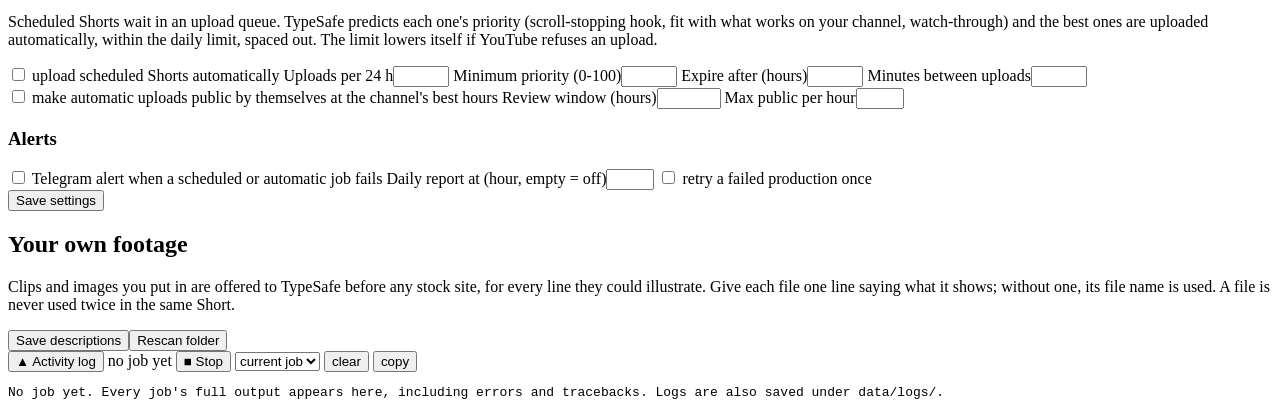
==== commit 63687485: "Fact-check before voicing, drop-off learning from retention curves, own footage library, tighter loo" ====
--- a/shorts_pipeline/web/static/index.html
+++ b/shorts_pipeline/web/static/index.html
@@ -326,6 +326,12 @@
         </form>
       </div>
     </div>
+    <div class="panel">
+      <h2>Your own footage</h2>
+      <p class="muted">Clips and images you put in <code id="libfolders"></code> are offered to TypeSafe before any stock site, for every line they could illustrate. Give each file one line saying what it shows; without one, its file name is used. A file is never used twice in the same Short.</p>
+      <div id="liblist"></div>
+      <div class="row"><button class="primary" id="libsave">Save descriptions</button><button id="librescan">Rescan folder</button></div>
+    </div>
   </section>
 </main>
 
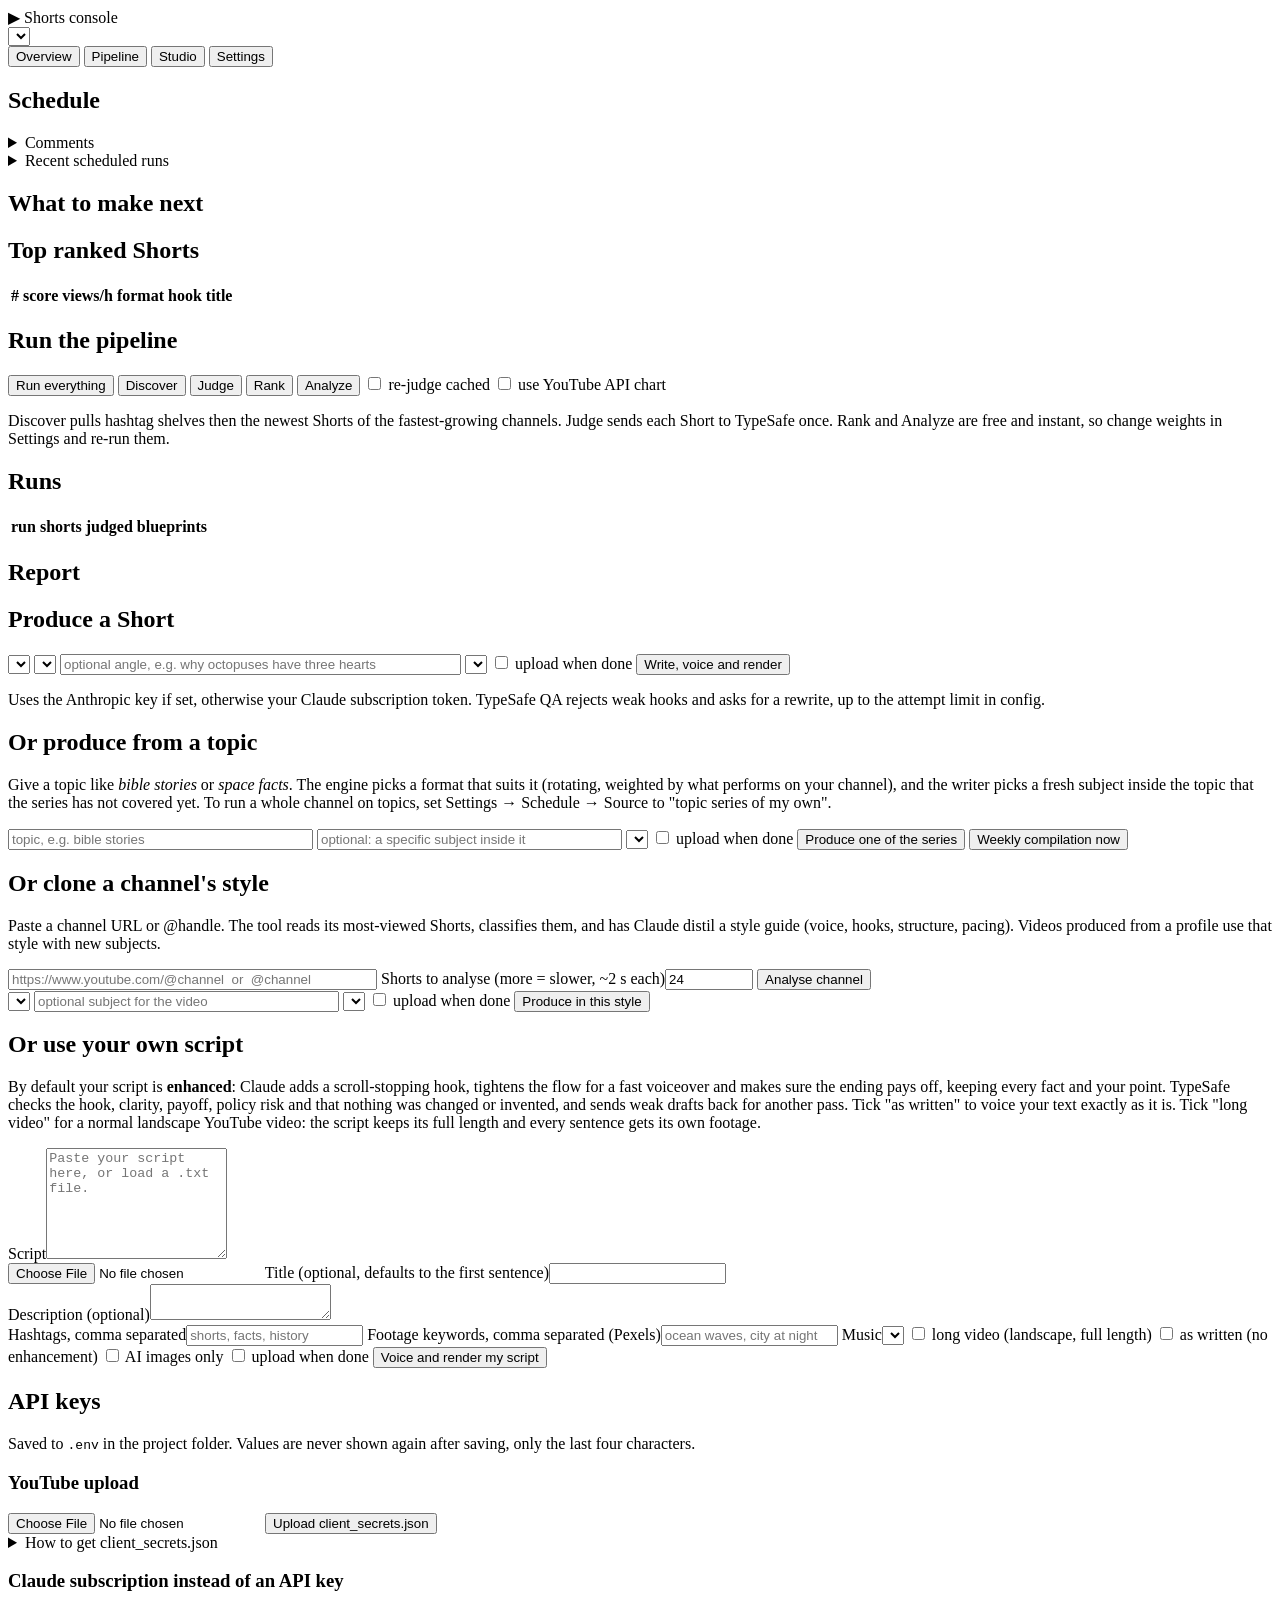
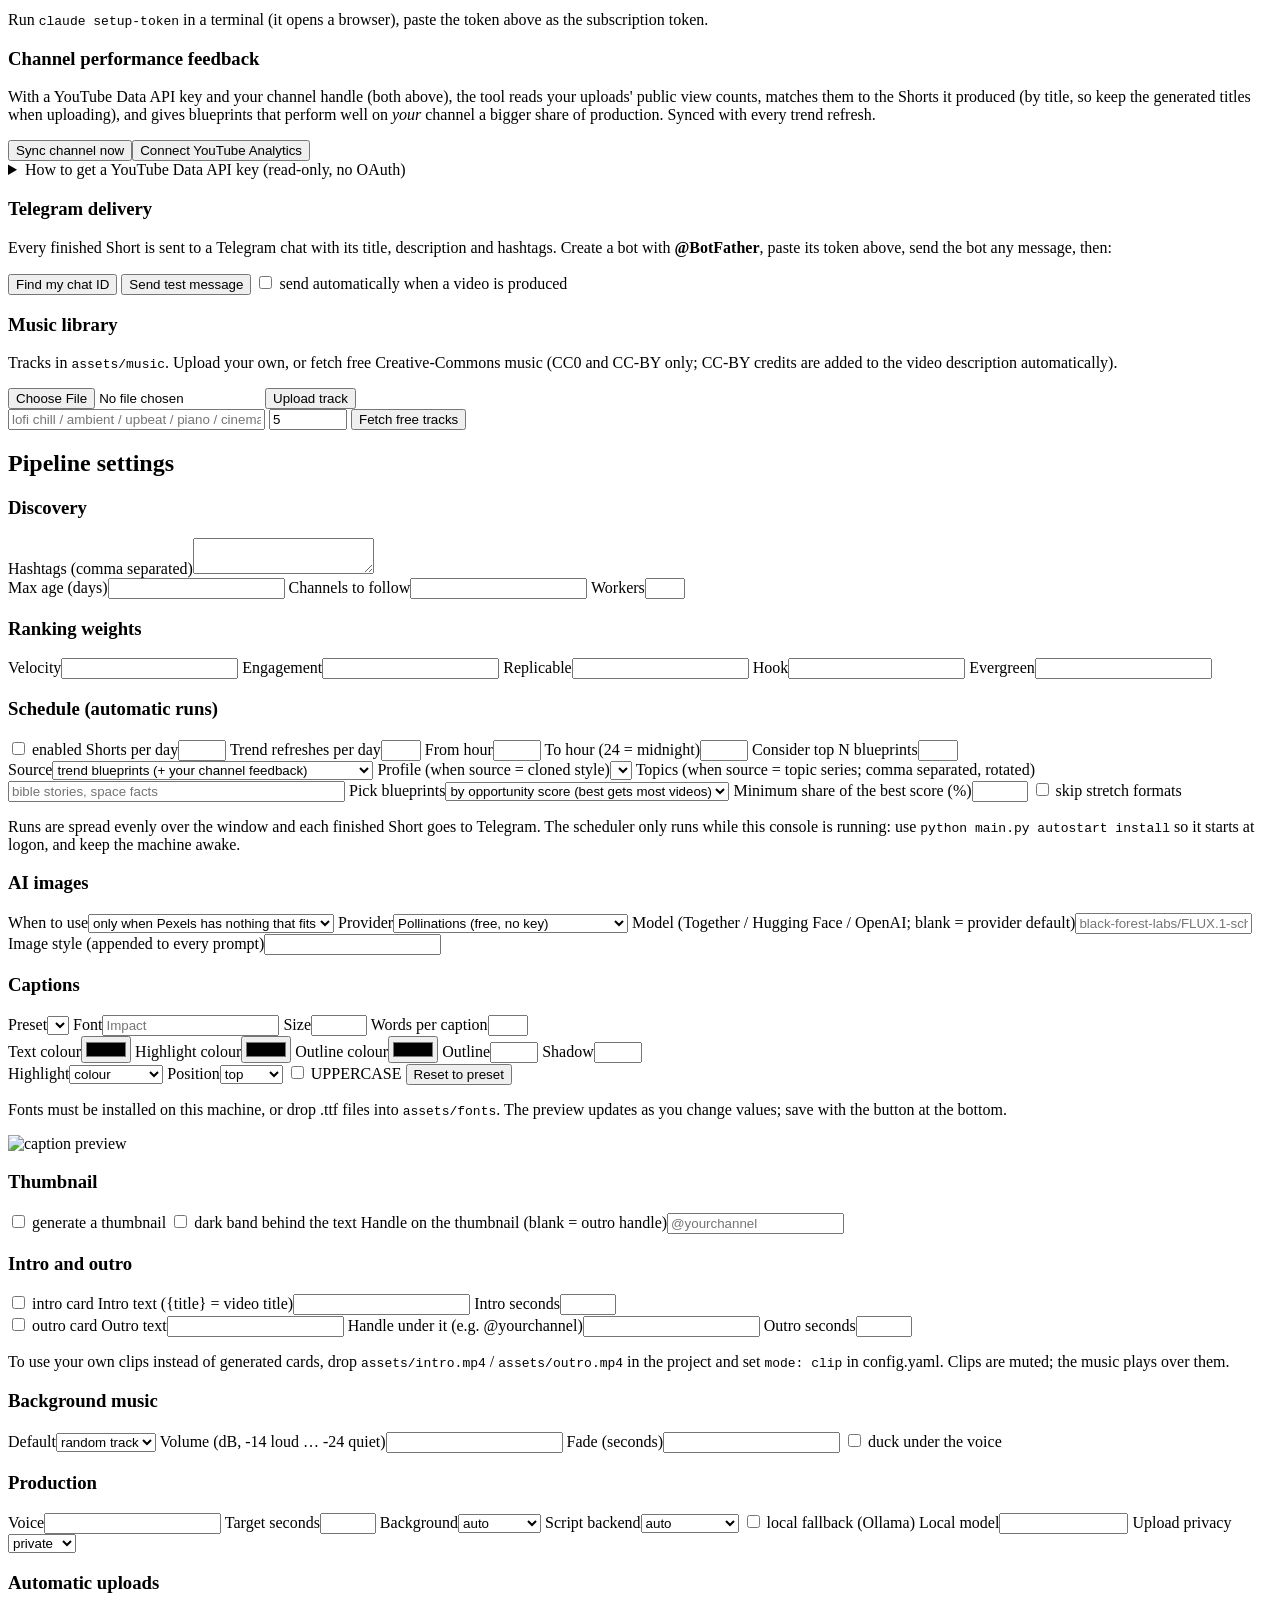
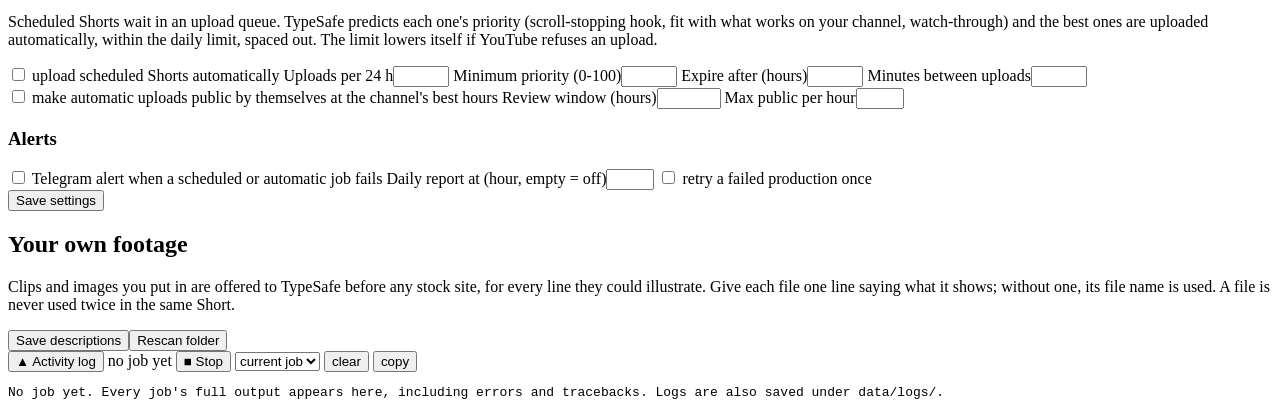
==== commit f93ca739: "Series navigation, fact-check for your own scripts, weekly compilations - series.py: a topic-series " ====
--- a/shorts_pipeline/web/static/index.html
+++ b/shorts_pipeline/web/static/index.html
@@ -101,6 +101,7 @@
         <select id="tp-music" class="musicpick"></select>
         <label class="inline"><input type="checkbox" id="tp-upload"> upload when done</label>
         <button class="primary" id="tp-produce">Produce one of the series</button>
+        <button id="tp-compile" title="This week's best uploaded Shorts on one topic (the topic above, or the busiest one) in one landscape video with chapters">Weekly compilation now</button>
       </div>
     </div>
     <div class="panel">
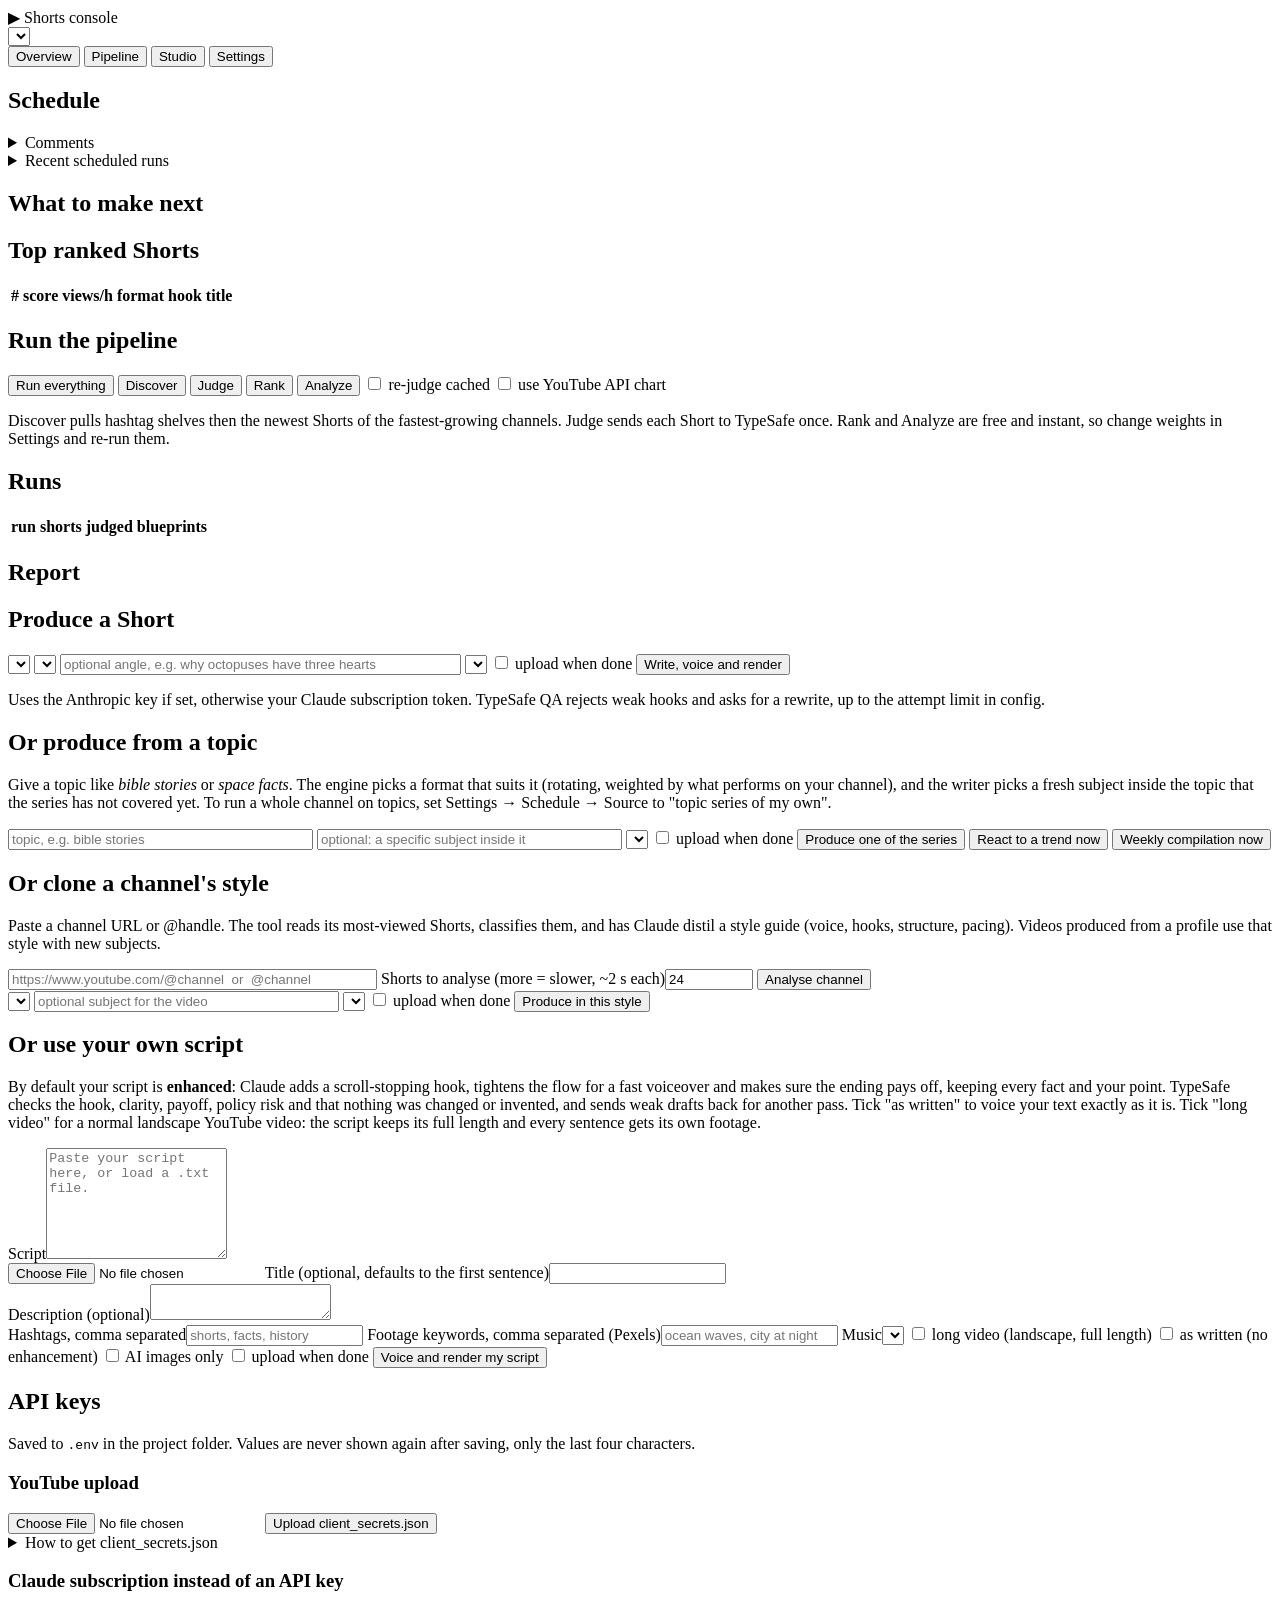
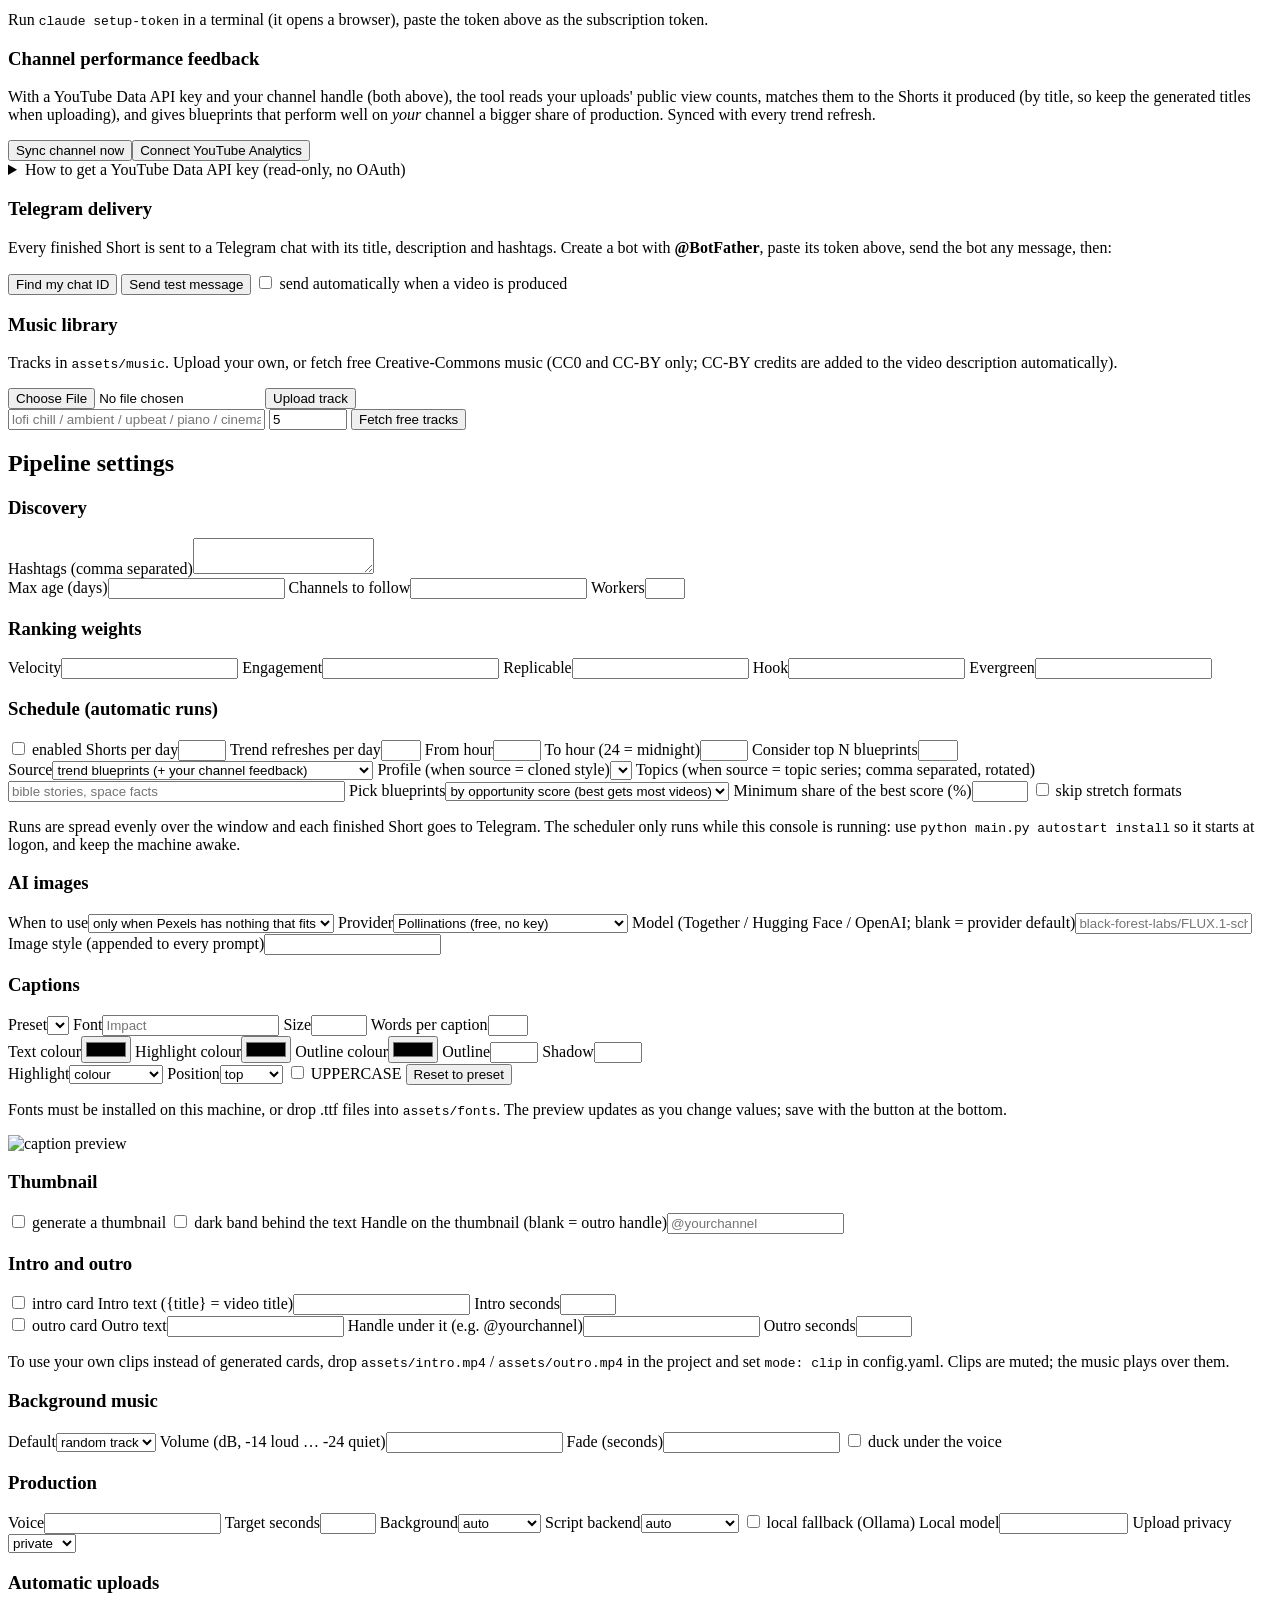
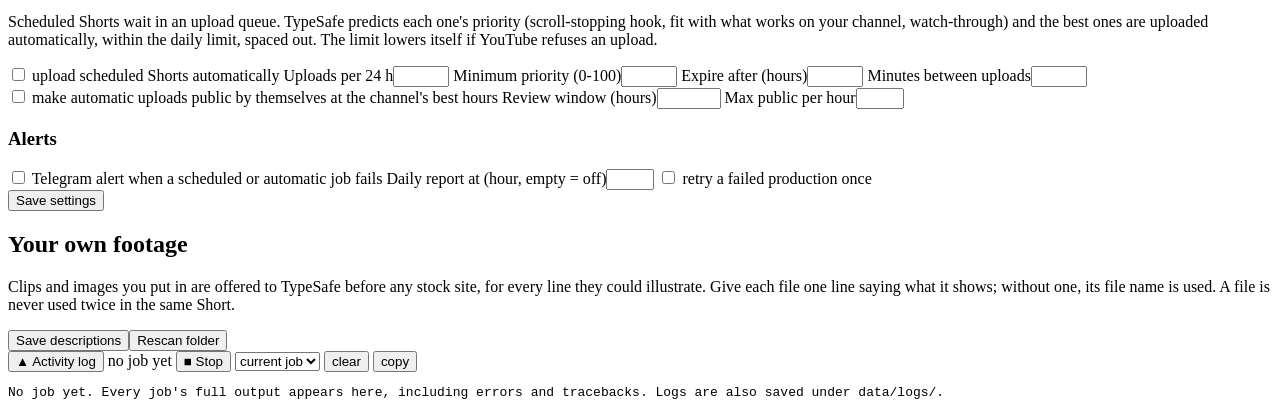
==== commit 95ef0b3b: "Fast trend reaction, visual polish (crossfades, push-ins, hook flash), sound design (whoosh on cuts," ====
--- a/shorts_pipeline/web/static/index.html
+++ b/shorts_pipeline/web/static/index.html
@@ -101,6 +101,7 @@
         <select id="tp-music" class="musicpick"></select>
         <label class="inline"><input type="checkbox" id="tp-upload"> upload when done</label>
         <button class="primary" id="tp-produce">Produce one of the series</button>
+        <button id="tp-trend" title="Look at what people are searching for right now (Google Trends); if a spike fits the channel safely, make a Short about it that jumps the upload queue">React to a trend now</button>
         <button id="tp-compile" title="This week's best uploaded Shorts on one topic (the topic above, or the busiest one) in one landscape video with chapters">Weekly compilation now</button>
       </div>
     </div>
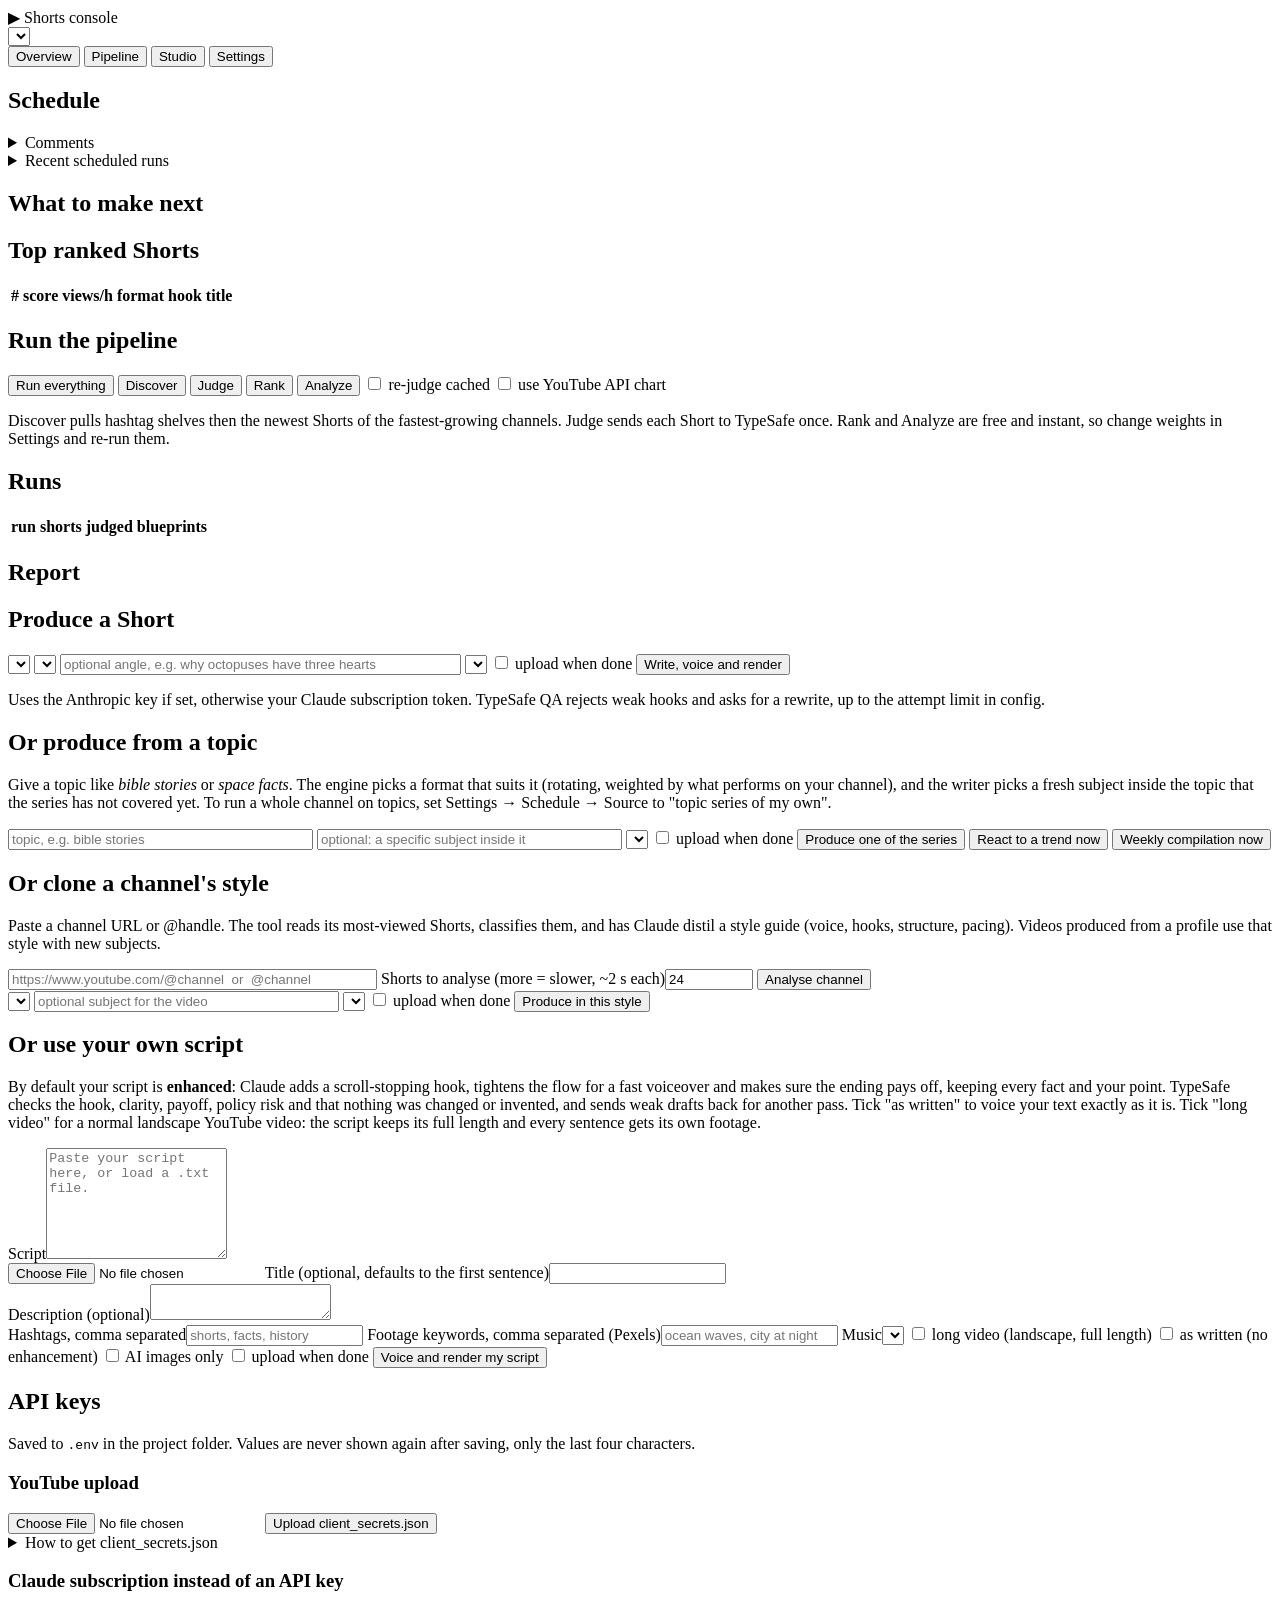
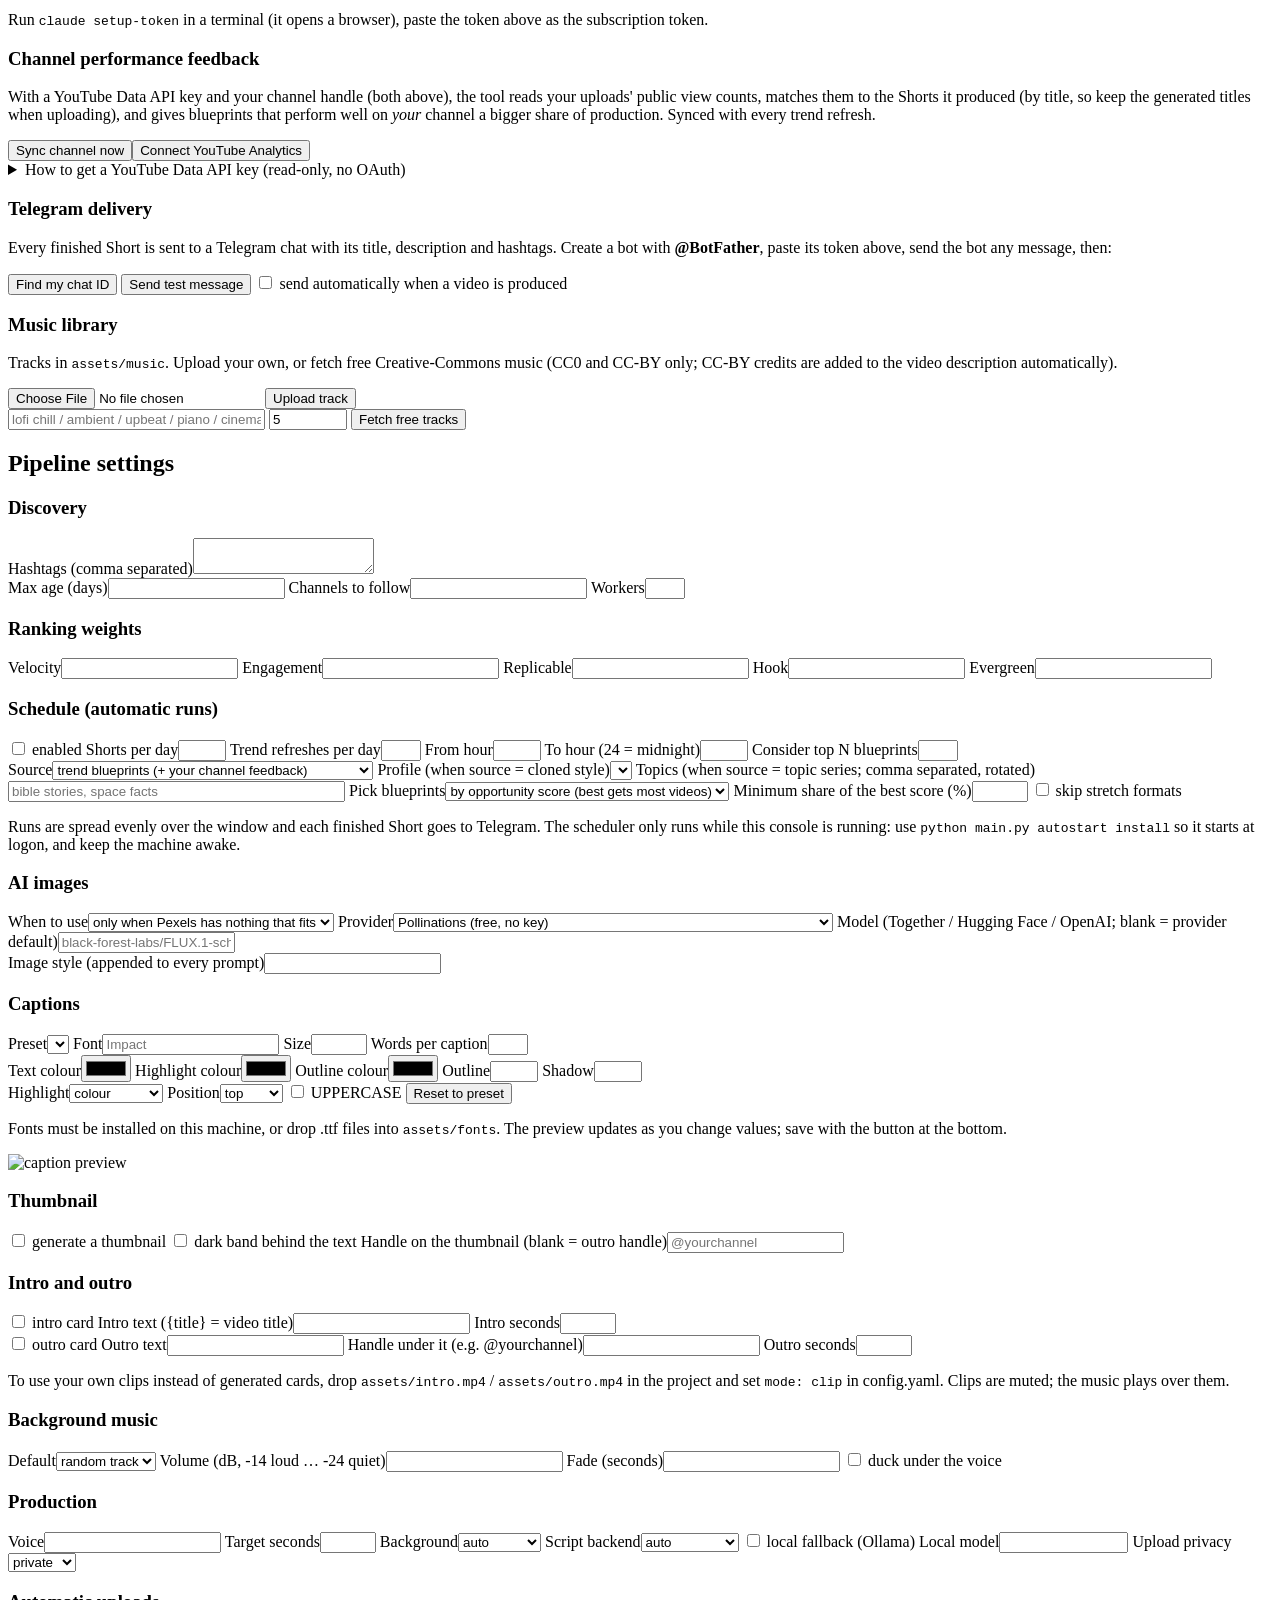
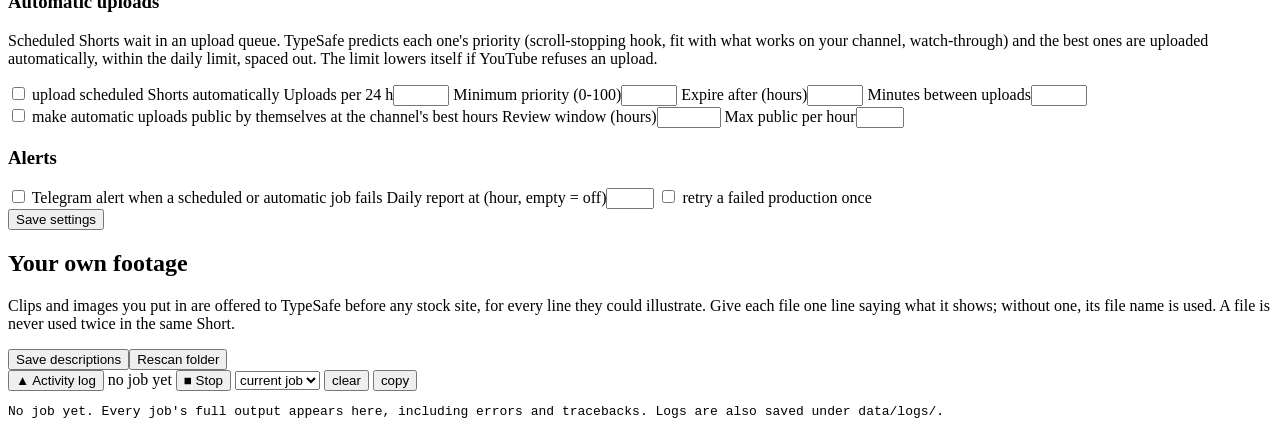
==== commit d18b7a4b: "Cloudflare images work: FLUX schnell gets prompt + steps only, and Settings offers it Workers AI's F" ====
--- a/shorts_pipeline/web/static/index.html
+++ b/shorts_pipeline/web/static/index.html
@@ -236,7 +236,7 @@
           <h3>AI images</h3>
           <div class="row">
             <label>When to use<select name="production.ai_images.mode"><option value="fallback">only when Pexels has nothing that fits</option><option value="always">for every line (no stock footage)</option><option value="never">never</option></select></label>
-            <label>Provider<select name="production.ai_images.provider"><option value="pollinations">Pollinations (free, no key)</option><option value="together">Together AI, FLUX (key)</option><option value="huggingface">Hugging Face Inference API (token)</option><option value="openai">OpenAI gpt-image-1 (key, paid)</option></select></label>
+            <label>Provider<select name="production.ai_images.provider"><option value="pollinations">Pollinations (free, no key)</option><option value="cloudflare">Cloudflare Workers AI, FLUX (free daily allowance; account id + token)</option><option value="together">Together AI, FLUX (key)</option><option value="huggingface">Hugging Face Inference API (token)</option><option value="openai">OpenAI gpt-image-1 (key, paid)</option></select></label>
             <label>Model (Together / Hugging Face / OpenAI; blank = provider default)<input name="production.ai_images.model" placeholder="black-forest-labs/FLUX.1-schnell"></label>
           </div>
           <div class="row"><label class="grow">Image style (appended to every prompt)<input name="production.ai_images.style"></label></div>
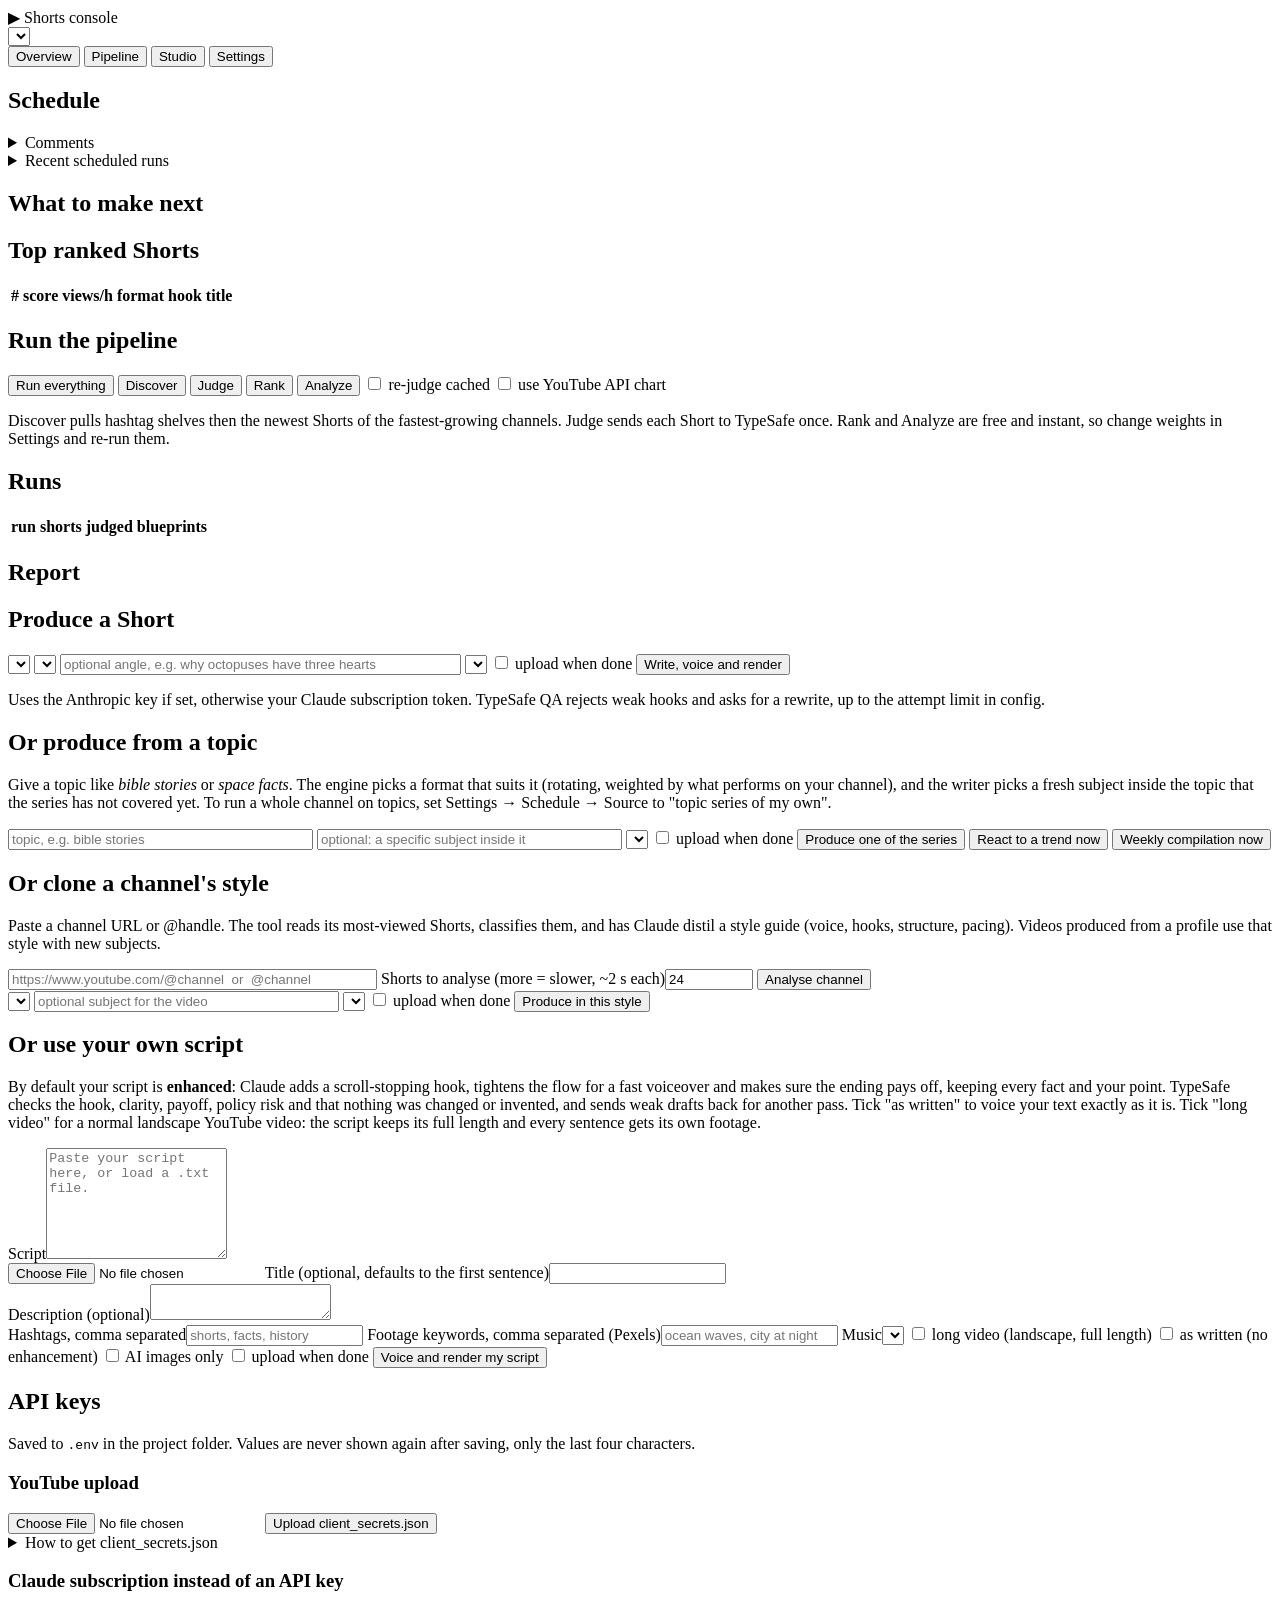
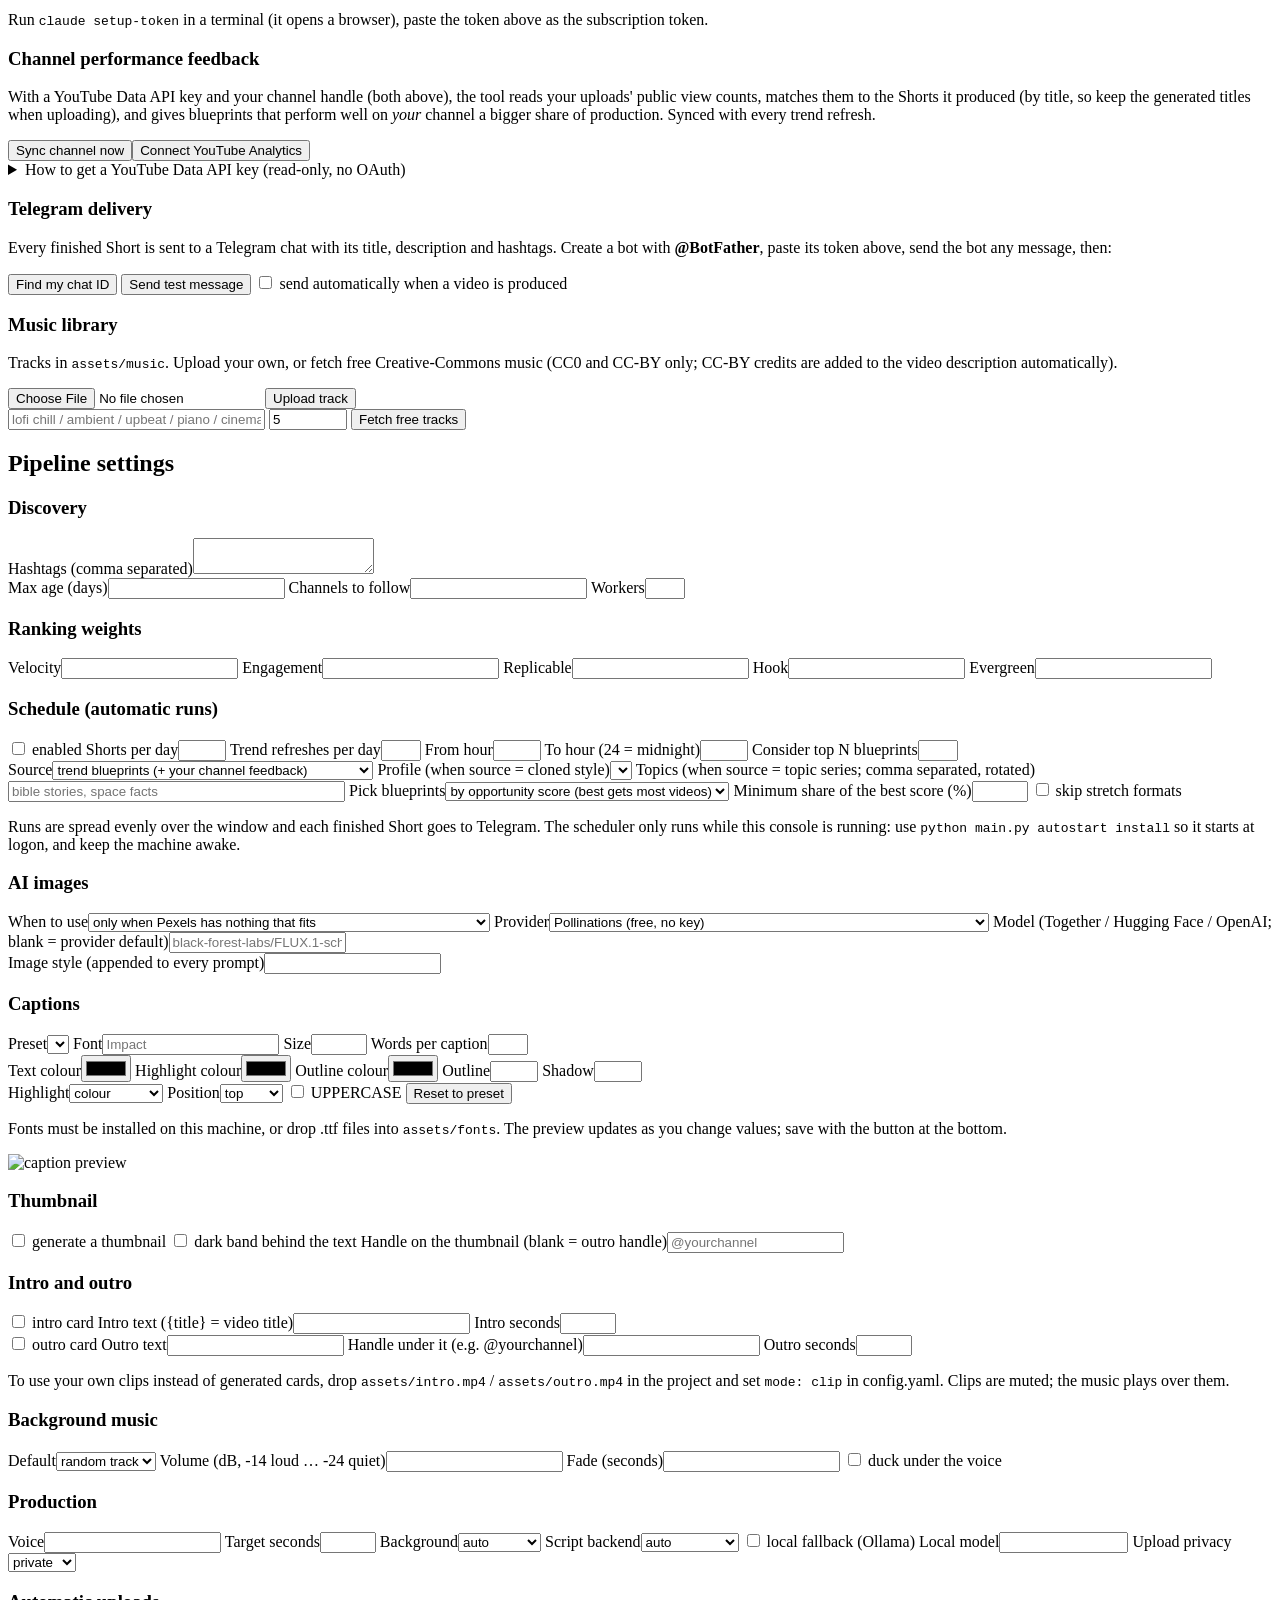
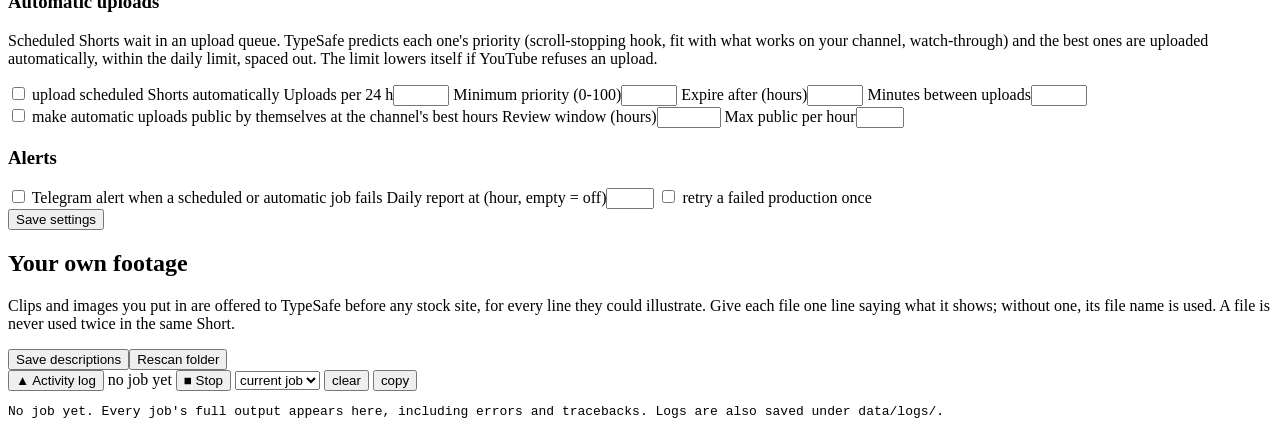
==== commit 998fb844: "Settings: "compete" gets its own option, and a saved value the page lacks is kept, not blanked An AI" ====
--- a/shorts_pipeline/web/static/index.html
+++ b/shorts_pipeline/web/static/index.html
@@ -235,7 +235,7 @@
           <p class="muted">Runs are spread evenly over the window and each finished Short goes to Telegram. The scheduler only runs while this console is running: use <code>python main.py autostart install</code> so it starts at logon, and keep the machine awake.</p>
           <h3>AI images</h3>
           <div class="row">
-            <label>When to use<select name="production.ai_images.mode"><option value="fallback">only when Pexels has nothing that fits</option><option value="always">for every line (no stock footage)</option><option value="never">never</option></select></label>
+            <label>When to use<select name="production.ai_images.mode"><option value="fallback">only when Pexels has nothing that fits</option><option value="compete">also when the best clip is a weak match (an AI image competes)</option><option value="always">for every line (no stock footage)</option><option value="never">never</option></select></label>
             <label>Provider<select name="production.ai_images.provider"><option value="pollinations">Pollinations (free, no key)</option><option value="cloudflare">Cloudflare Workers AI, FLUX (free daily allowance; account id + token)</option><option value="together">Together AI, FLUX (key)</option><option value="huggingface">Hugging Face Inference API (token)</option><option value="openai">OpenAI gpt-image-1 (key, paid)</option></select></label>
             <label>Model (Together / Hugging Face / OpenAI; blank = provider default)<input name="production.ai_images.model" placeholder="black-forest-labs/FLUX.1-schnell"></label>
           </div>
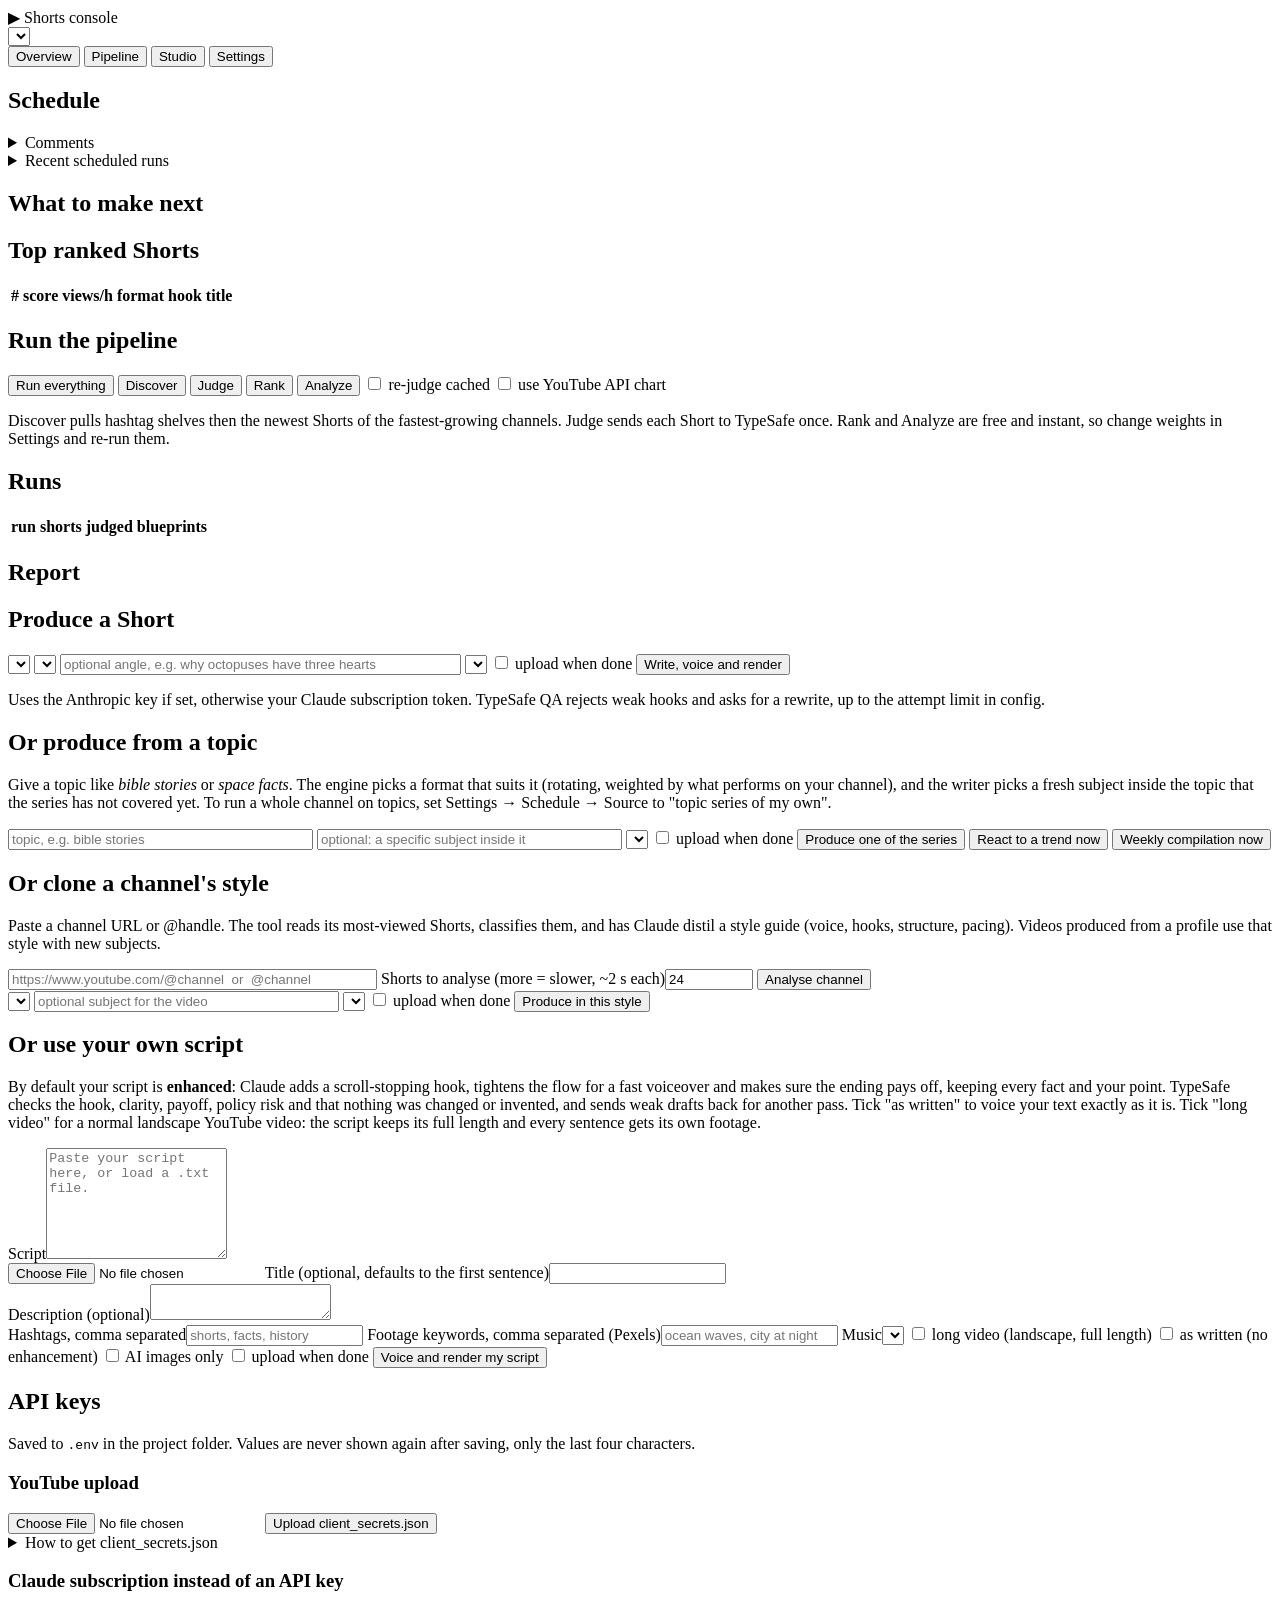
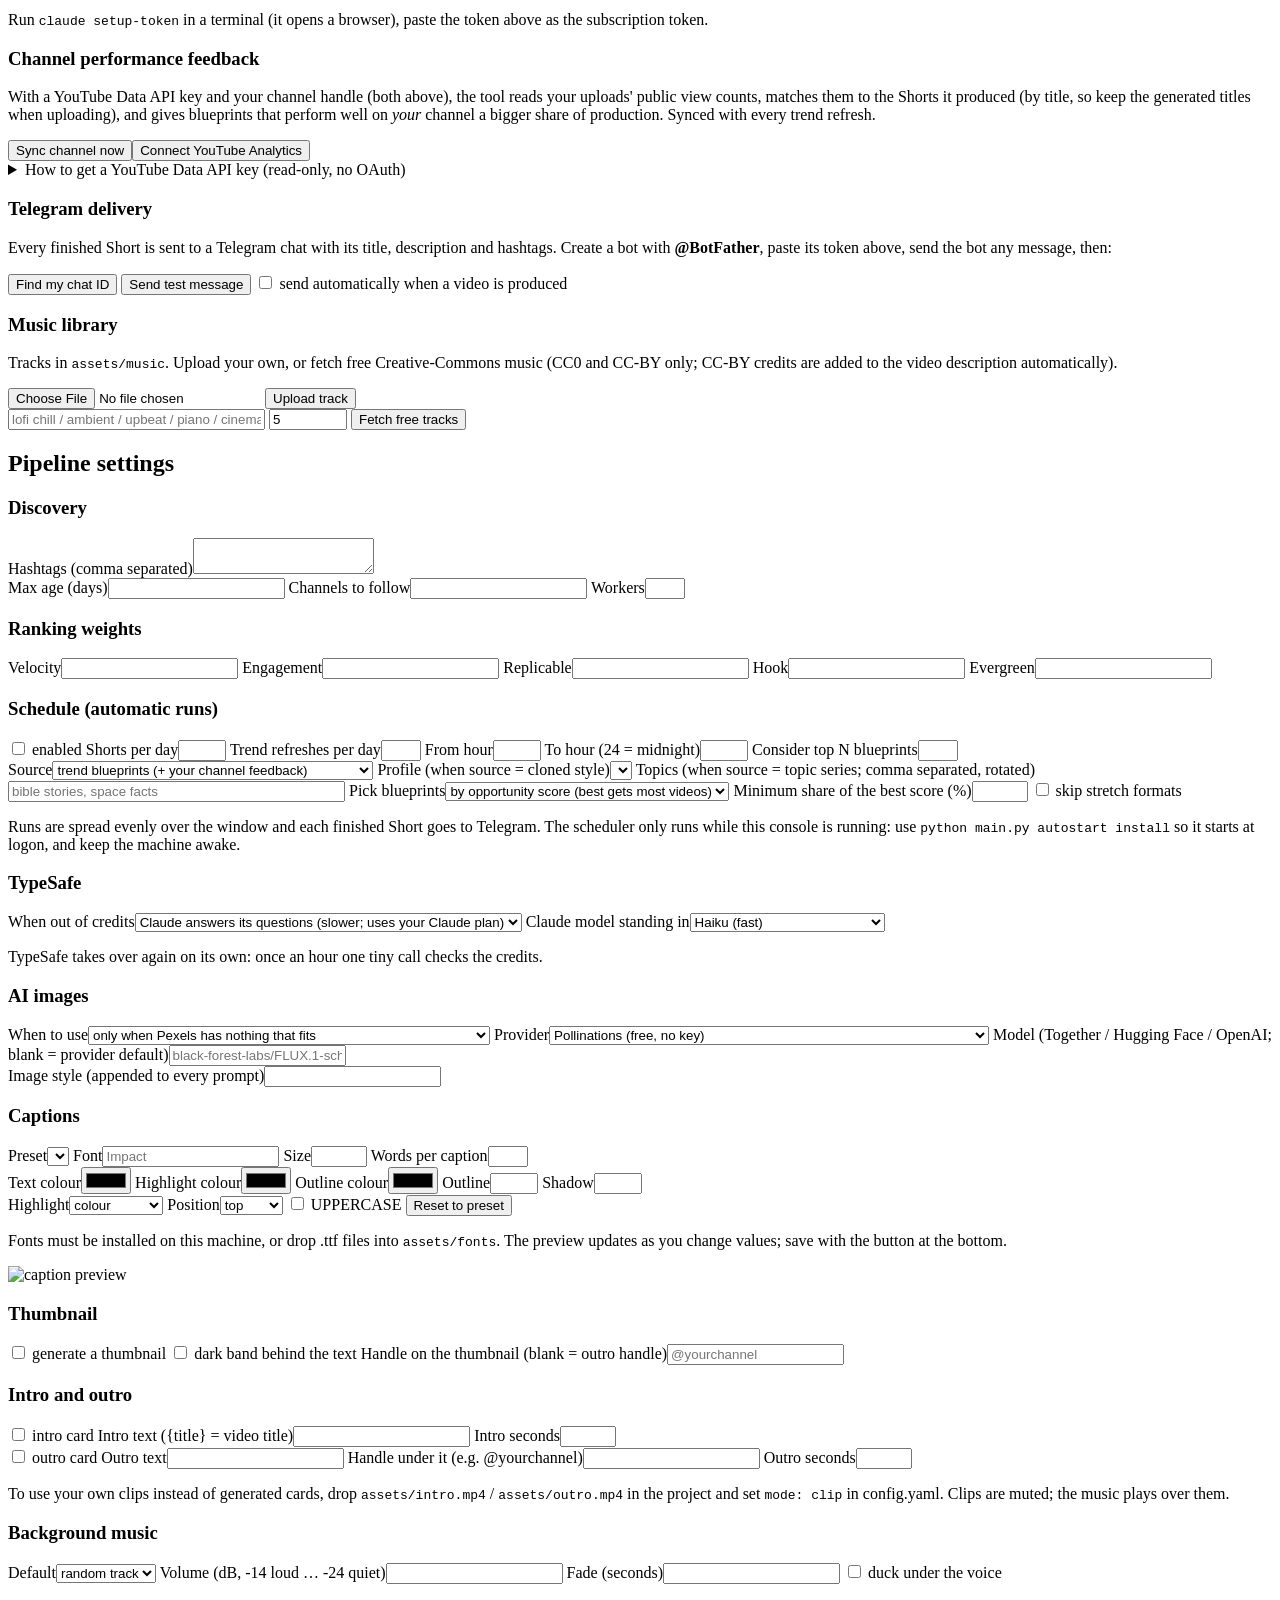
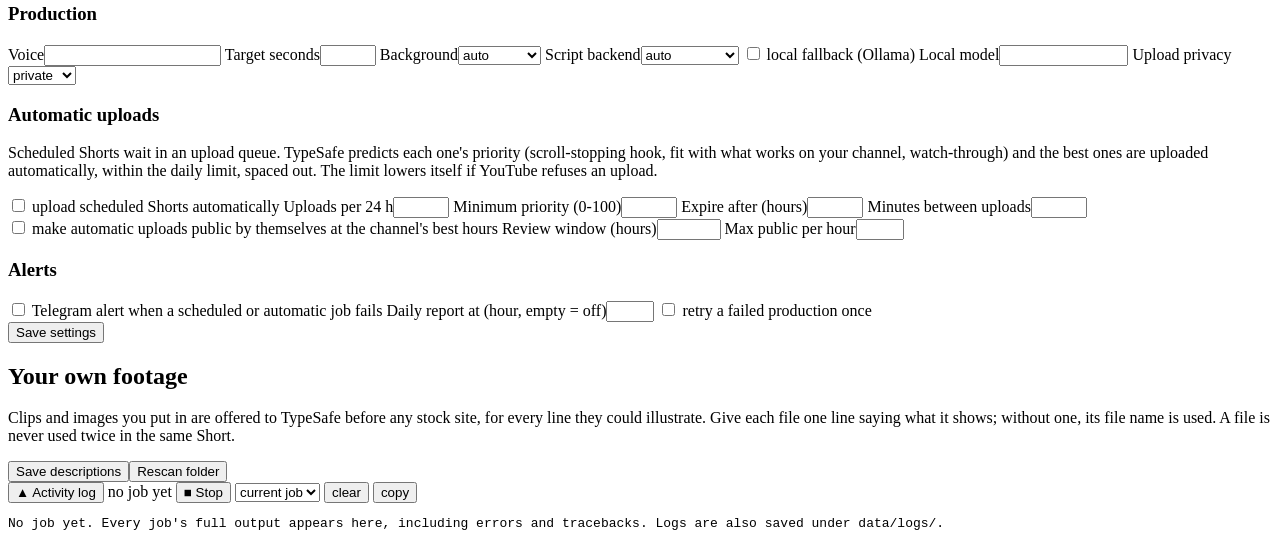
==== commit 3a890324: "Claude stands in for TypeSafe while its credits are out, and hands back when they return Every TypeS" ====
--- a/shorts_pipeline/web/static/index.html
+++ b/shorts_pipeline/web/static/index.html
@@ -233,6 +233,12 @@
             <label class="inline"><input type="checkbox" name="schedule.skip_stretch"> skip stretch formats</label>
           </div>
           <p class="muted">Runs are spread evenly over the window and each finished Short goes to Telegram. The scheduler only runs while this console is running: use <code>python main.py autostart install</code> so it starts at logon, and keep the machine awake.</p>
+          <h3>TypeSafe</h3>
+          <div class="row">
+            <label>When out of credits<select name="typesafe.fallback"><option value="claude">Claude answers its questions (slower; uses your Claude plan)</option><option value="off">pause productions until credits are back</option></select></label>
+            <label>Claude model standing in<select name="typesafe.fallback_model"><option value="haiku">Haiku (fast)</option><option value="sonnet">Sonnet (a little better, slower)</option></select></label>
+          </div>
+          <p class="muted" id="tscredits">TypeSafe takes over again on its own: once an hour one tiny call checks the credits.</p>
           <h3>AI images</h3>
           <div class="row">
             <label>When to use<select name="production.ai_images.mode"><option value="fallback">only when Pexels has nothing that fits</option><option value="compete">also when the best clip is a weak match (an AI image competes)</option><option value="always">for every line (no stock footage)</option><option value="never">never</option></select></label>
